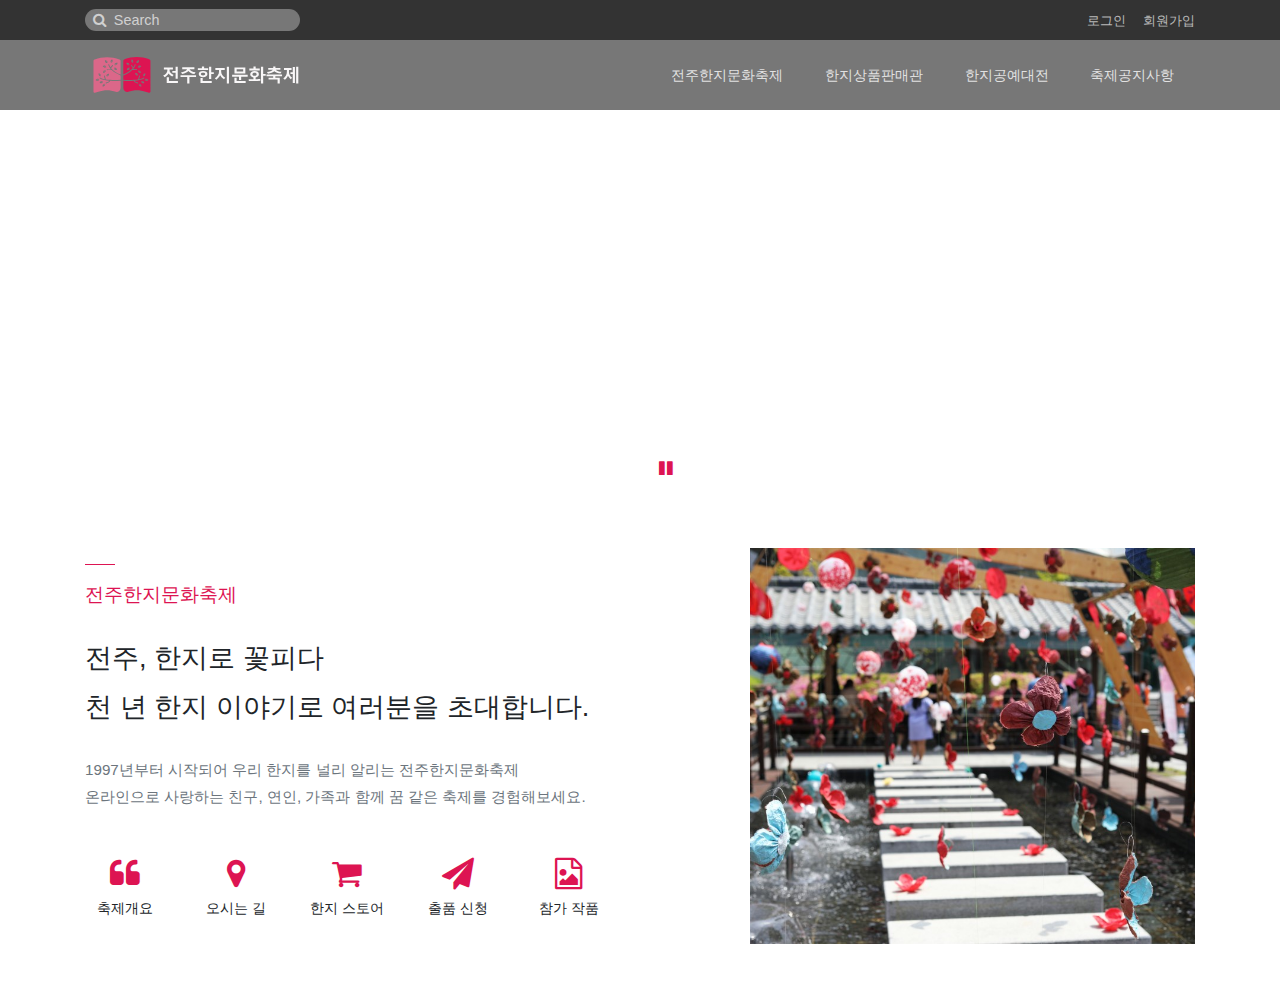
==== index.html @ c8891916 "initial commit" ====
<!DOCTYPE html>
<html lang="en">
<head>
    <meta charset="UTF-8">
    <meta name="viewport" content="width=device-width, initial-scale=1.0">
    <title>전주한지문화축제</title>
    <script src="./js/jquery-3.4.1.min.js"></script>
    <link rel="stylesheet" href="./css/bootstrap.min.css">
    <script src="./js/bootstrap.min.js"></script>
    <link rel="stylesheet" href="./css/font-awesome.min.css">
    <link rel="stylesheet" href="./css/style.css">
</head>
<body>
    <!-- 헤더 영역 -->
    <header>
        <div class="header__top d-none d-lg-block">
            <div class="container d-between h-100">
                <div class="search">
                    <span class="icon"><i class="fa fa-search mt-1"></i></span>
                    <input type="text" placeholder="Search">
                </div>
                <div class="auth">
                    <a href="#">로그인</a>
                    <a href="#">회원가입</a>
                </div>
            </div>
        </div>
        <div class="header__bottom">
            <div class="container d-between h-100">
                <a href="#">
                    <img src="./images/logo.svg" alt="전주한지문화축제" title="전주한지문화축제" height="45">
                </a>
                <div class="nav d-none d-lg-flex">
                    <div class="nav__item">
                        <a href="#">전주한지문화축제</a>
                        <div class="nav__list">
                            <a href="#">개요/연혁</a>
                            <a href="#">찾아오시는길</a>
                        </div>
                    </div>
                    <div class="nav__item">
                        <a href="#">한지상품판매관</a>
                        <div class="nav__list">
                            <a href="#">한지업체</a>
                            <a href="#">온라인스토어</a>
                        </div>
                    </div>
                    <div class="nav__item">
                        <a href="#">한지공예대전</a>
                        <div class="nav__list">
                            <a href="#">출품신청</a>
                            <a href="#">참가작품</a>
                        </div>
                    </div>
                    <div class="nav__item">
                        <a href="#">축제공지사항</a>
                        <div class="nav__list">
                            <a href="#">알려드립니다</a>
                            <a href="#">1:1문의</a>
                        </div>
                    </div>
                    <div class="nav__background"></div>
                </div>
                <label for="open-aside" class="icon-bars d-lg-none">
                    <span></span>
                    <span></span>
                    <span></span>
                </label>
            </div>
        </div>
    </header>
    <!-- /헤더 영역 -->

    <!-- 비주얼 영역 -->
    <input type="checkbox" id="s-paused" hidden>
    <input type="radio" id="move-1-2" name="move" hidden>
    <input type="radio" id="move-1-3" name="move" hidden>
    <input type="radio" id="move-2-1" name="move" hidden>
    <input type="radio" id="move-2-3" name="move" hidden>
    <input type="radio" id="move-3-1" name="move" hidden checked>
    <input type="radio" id="move-3-2" name="move" hidden>
    <input type="radio" id="move-1-2-copy" name="move" hidden>
    <input type="radio" id="move-1-3-copy" name="move" hidden>
    <input type="radio" id="move-2-1-copy" name="move" hidden>
    <input type="radio" id="move-2-3-copy" name="move" hidden>
    <input type="radio" id="move-3-1-copy" name="move" hidden>
    <input type="radio" id="move-3-2-copy" name="move" hidden>
    <div class="visual">
        <div class="visual__images">
            <img src="./images/visual/1.jpg" alt="슬라이드" title="슬라이드">
            <img src="./images/visual/2.jpg" alt="슬라이드" title="슬라이드">
            <img src="./images/visual/3.jpg" alt="슬라이드" title="슬라이드">
        </div>
        <div class="container position-relative h-100">
            <div class="visual__texts mt-4">
                <div class="text">
                    <p>전주한지문화축제</p>
                </div>
                <div class="text">
                    <p>한지공예대전</p>
                </div>
                <div class="text">
                    <p>한지상품판매관</p>
                </div>
            </div>
            <div class="visual__controls mt-5">
                <div class="control">
                    <label for="move-1-1" class="label-1"></label>
                    <label for="move-2-1" class="label-2"></label>
                    <label for="move-3-1" class="label-3"></label>
                    <label for="move-1-1-copy" class="label-1-copy"></label>
                    <label for="move-2-1-copy" class="label-2-copy"></label>
                    <label for="move-3-1-copy" class="label-3-copy"></label>
                </div>
                <div class="control">
                    <label for="move-1-2" class="label-1"></label>
                    <label for="move-2-2" class="label-2"></label>
                    <label for="move-3-2" class="label-3"></label>
                    <label for="move-1-2-copy" class="label-1-copy"></label>
                    <label for="move-2-2-copy" class="label-2-copy"></label>
                    <label for="move-3-2-copy" class="label-3-copy"></label>
                </div>
                <div class="control">
                    <label for="move-1-3" class="label-1"></label>
                    <label for="move-2-3" class="label-2"></label>
                    <label for="move-3-3" class="label-3"></label>
                    <label for="move-1-3-copy" class="label-1-copy"></label>
                    <label for="move-2-3-copy" class="label-2-copy"></label>
                    <label for="move-3-3-copy" class="label-3-copy"></label>
                </div>
                <label for="s-paused" class="icon text-red">
                    <i class="fa fa-play"></i>
                    <i class="fa fa-pause"></i>
                </label>
            </div>
        </div>
    </div>
    <!-- /비주얼 영역 -->
    <!-- 행사 소개 -->
    <div class="container py-5">
        <div class="row">
            <div class="col-lg-7">
                <hr class="bg-red">
                <div class="title text-red">전주한지문화축제</div>
                <div class="mt-4">
                    <p class="text-title">전주, 한지로 꽃피다
                        천 년 한지 이야기로 여러분을 초대합니다.</p>
                    <p class="mt-4 text-muted fx-n1 auto-line">1997년부터 시작되어 우리 한지를 널리 알리는 전주한지문화축제
                        온라인으로 사랑하는 친구, 연인, 가족과 함께 꿈 같은 축제를 경험해보세요.</p>
                </div>
                <div class="row mt-5">
                    <div class="col-lg-2 col-sm-4 col-6 mb-4">
                        <div class="align-center flex-column">
                            <i class="fa fa-quote-left fa-2x text-red"></i>
                            <span class="fx-n2 mt-2">축제개요</span>
                        </div>
                    </div>
                    <div class="col-lg-2 col-sm-4 col-6 mb-4">
                        <div class="align-center flex-column">
                            <i class="fa fa-map-marker fa-2x text-red"></i>
                            <span class="fx-n2 mt-2">오시는 길</span>
                        </div>
                    </div>
                    <div class="col-lg-2 col-sm-4 col-6 mb-4">
                        <div class="align-center flex-column">
                            <i class="fa fa-shopping-cart fa-2x text-red"></i>
                            <span class="fx-n2 mt-2">한지 스토어</span>
                        </div>
                    </div>
                    <div class="col-lg-2 col-sm-4 col-6 mb-4">
                        <div class="align-center flex-column">
                            <i class="fa fa-send fa-2x text-red"></i>
                            <span class="fx-n2 mt-2">출품 신청</span>
                        </div>
                    </div>
                    <div class="col-lg-2 col-sm-4 col-6 mb-4">
                        <div class="align-center flex-column">
                            <i class="fa fa-file-image-o fa-2x text-red"></i>
                            <span class="fx-n2 mt-2">참가 작품</span>
                        </div>
                    </div>
                </div>
            </div>
            <div class="col-lg-5">
                <img src="./images/img.jpg" alt="이미지" title="이미지" class="fit-cover">
            </div>
        </div>
    </div>
    <!-- /행사 소개 -->

</body>
</html>
---- css/style.css ----
@charset "UTF-8";

* {
    margin: 0;
    padding: 0;
    box-sizing: border-box;
}
*, *:focus { outline: none!important; }
a, a:hover { text-decoration: none; }
a, label, button { cursor: pointer; user-select: none; }
p { margin-bottom: 0; line-height: 1.8em; }
label { margin-bottom: 0; }
.form-group > label { margin-bottom: 0.5em; }
hr { width: 30px; height:1px; background-color: #333; border: none; }

.fit-cover { width: 100%; height: 100%; object-fit: cover; }
.fit-contain { width: 100%; height: 100%; object-fit: contain; }
.align-center { display: flex; align-items: center; }
.d-between { display: flex; justify-content: space-between; align-items: center; }
.d-center { display: flex; justify-content: center; align-items: center; }
.position-center { position: absolute; left: 50%; top: 50%; transform: translate(-50%, -50%); }
.text-ellipsis { overflow: hidden; text-overflow: ellipsis; white-space: nowrap; }
.pre-line, .auto-line { white-space: pre-line; }
@media(max-width: 512px) { .auto-line { white-space: normal; } }


.text-red { color: #DD1452!important; }
.text-blue { color: #679b9b!important; }
.text-gray { color: #fffc!important; }

.bg-red { background-color: #DD1452!important; }
.bg-blue { background-color: #679b9b!important; }
.bg-gray { background-color: #f7f7f7!important; }



.fx-n3 { font-size: 0.85em; }
.fx-n2 { font-size: 0.9em; }
.fx-n1 { font-size: 0.95em; }

.fx-1 { font-size: 1em; }
.fx-2 { font-size: 1.1em; }
.fx-3 { font-size: 1.2em; }
.fx-4 { font-size: 1.4em; }
.fx-5 { font-size: 1.6em; }
.fx-6 { font-size: 1.8em; }
.fx-7 { font-size: 2em; }
.fx-8 { font-size: 2.4em; }



button { background-color: transparent; border: none; }
[class^="btn"] { padding: 0.5em 1em; font-size: 0.9em; transition: 0.35s; }

.btn-filled {
    background-color: #679b9b;
    color: #fff;
}
.btn-filled:hover { 
    background-color: #DD1452;
    color: #fff;
}

.btn-bordered {
    border: 1px solid #679b9b;
    color: #679b9b;
}
.btn-bordered:hover {
     border-color: #DD1452;
     color: #DD1452;
}



.t-head, .t-row { display: flex; align-items: center; text-align: center; }
.t-head { border-top: 1px solid #ddd; border-bottom: 3px double #ddd; font-size: 0.9em; color: #888; height: 50px; line-height: 50px; }
.t-row { min-height: 50px; padding: 0.5em 0; border-bottom: 1px solid #ddd; }

.cell-10 { max-width: 10%; flex: 0 0 10%; }
.cell-20 { max-width: 20%; flex: 0 0 20%; }
.cell-30 { max-width: 30%; flex: 0 0 30%; }
.cell-40 { max-width: 40%; flex: 0 0 40%; }
.cell-50 { max-width: 50%; flex: 0 0 50%; }
.cell-60 { max-width: 60%; flex: 0 0 60%; }
.cell-70 { max-width: 70%; flex: 0 0 70%; }
.cell-80 { max-width: 80%; flex: 0 0 80%; }


.icon { width: 2em; height: 2em; display: inline-flex; justify-content: center; align-items: center; }
.title { font-size: 1.2em; font-weight: 100; }
.text-title { font-size: 1.7em; line-height: 1.8em; font-weight: 100; white-space: pre-line; word-break: keep-all; }



header {
    position: absolute;
    top: 0; left: 0;
    width: 100%;
    z-index: 1030;
}

.header__top {
    height: 40px;
    line-height: 40px;
    background-color: #000c;
}
.header__bottom {
    height: 70px;
    background-color: #0008;
}


.search {
    height: 1.5em;
    background-color: #fff5;
    border-radius: 1.5em;
    font-size: 0.9em;
    display: flex;
    align-items: center;
}
.search .icon { width: 2em; height: 1.5em; margin-bottom: 0.25em; color: #fffa; }
.search input { background-color: transparent; border: none; }
.search input::placeholder { color: #fffa; }

.nav {
    display: flex;
    height: 100%;
}

.nav__item {
    position: relative;
    height: 70px;
    line-height: 70px;
    padding: 0 1em;
    margin: 0 0.3em;
}
.nav__item > a {
    font-size: 0.9em;
    color: #fffc;
}

.nav__list {
    position: absolute;
    left: 50%; top: 100%;
    transform: translateX(-50%);
    width: 100%;
    margin-top: -1em;
    opacity: 0;
    transition: 0.25s;
    pointer-events: none;
}
.nav:hover .nav__list { opacity: 1; margin-top: 0; pointer-events: all; }

.nav__list > a {
    display: block;
    width: 100%;
    height: 50px;
    line-height: 50px;
    font-size: 0.85em;
    color: #fffa;
    text-align: center;
}

.nav__background {
    position: absolute;
    left: 0; top: 100%;
    width: 100%; height: 0;
    background-color: #0008;
    transition: 0.35s;
    z-index: -1;
}
.nav:hover .nav__background { height: 100px; }

.auth > a {
    margin-left: 1em;
    font-size: 0.8em;
    color: #fffa;
}

.icon-bars {
    display: block;
    width: 1.8em;
    height: 1.8em;
}

.icon-bars > span {
    display: block;
    width: 100%;
    height: 0;
    border-top: 1px solid #fff;
    margin-top: 0.6em;
    margin-left: auto;
}
.icon-bars > span:nth-child(1) { width: 100%; }
.icon-bars > span:nth-child(2) { width: 70%; }
.icon-bars > span:nth-child(3) { width: 60%; }



.visual {
    height: 500px;
    position: relative;
    overflow: hidden;
}
.visual__images img {
    position: absolute;
    left: 0; top: 0;
    width: 100%; height: 100%;
    object-fit: cover;
    filter: brightness(60%);
}
.visual__texts {
    position: absolute;
    left: 50%; top: 50%;
    transform: translate(-50%, -50%);
    width: 100%;
    height: 50px;
    overflow: hidden;
}
.visual__texts .text { 
    position: absolute;
    width: 100%;
    font-weight: 100;
    text-align: center;
}
.visual__texts strong {
    display: inline-block;
    background-color: #DD1452;
    color: #fff;
    padding: 0.25em 0.5em;
    font-size: 0.9em;
    border-radius: 2em;
    margin-bottom: 0.5em;
}
.visual__texts p {
    font-size: 1.8em;
    text-shadow: 0 3px 5px #0005;
    color: #fff;
    white-space: pre-line;
    word-break: keep-all;
}


.visual__controls {
    position: absolute;
    left: 50%; bottom: 1em;
    transform: translateX(-50%);
    display: flex;
    align-items: center;
    height: 2em;
}

.visual__controls .control {
    position: relative;
    display: inline-block;
    width: 0.7em; height: 0.7em;
    border: 4px double #fffa;
    background-clip: content-box;
    background-color: #fff;
    border-radius: 50%;
    margin: 0 0.2em;
}
.visual__controls .control:hover { border-color: #DD1452; background-color: #DD1452; }
.visual__controls .control > label {
    position: absolute; width: 100%; height: 100%;
    left: 0; top: 0;
}


@keyframes img-1 {
    0%      { opacity: 1; }
    25%     { opacity: 1; }

    33.33%  { opacity: 0; }
    58.33%  { opacity: 0; }

    66.66%  { opacity: 0; }
    91.66%  { opacity: 0; }

    100%    { opacity: 1; }
}
@keyframes img-2 {
    0%      { opacity: 0; }
    25%     { opacity: 0; }

    33.33%  { opacity: 1; }
    58.33%  { opacity: 1; }

    66.66%  { opacity: 0; }
    91.66%  { opacity: 0; }

    100%    { opacity: 0; }
}
@keyframes img-3 {
    0%      { opacity: 0; }
    25%     { opacity: 0; }

    33.33%  { opacity: 0; }
    58.33%  { opacity: 0; }

    66.66%  { opacity: 1; }
    91.66%  { opacity: 1; }

    100%    { opacity: 0; }
}


@keyframes img-1-copy {
    0%      { opacity: 1; }
    25%     { opacity: 1; }

    33.33%  { opacity: 0; }
    58.33%  { opacity: 0; }

    66.66%  { opacity: 0; }
    91.66%  { opacity: 0; }

    100%    { opacity: 1; }
}
@keyframes img-2-copy {
    0%      { opacity: 0; }
    25%     { opacity: 0; }

    33.33%  { opacity: 1; }
    58.33%  { opacity: 1; }

    66.66%  { opacity: 0; }
    91.66%  { opacity: 0; }

    100%    { opacity: 0; }
}
@keyframes img-3-copy {
    0%      { opacity: 0; }
    25%     { opacity: 0; }

    33.33%  { opacity: 0; }
    58.33%  { opacity: 0; }

    66.66%  { opacity: 1; }
    91.66%  { opacity: 1; }

    100%    { opacity: 0; }
}


@keyframes show-hide {
    0%      { opacity: 0; }
    20%     { opacity: 1; }
    80%     { opacity: 1; }
    100%    { opacity: 0; }
}
@keyframes hide-show {
    0%      { opacity: 1; }
    20%     { opacity: 0; }
    80%     { opacity: 0; }
    100%    { opacity: 1; }
}

@keyframes show-hide-copy {
    0%      { opacity: 0; }
    20%     { opacity: 1; }
    80%     { opacity: 1; }
    100%    { opacity: 0; }
}
@keyframes hide-show-copy {
    0%      { opacity: 1; }
    20%     { opacity: 0; }
    80%     { opacity: 0; }
    100%    { opacity: 1; }
}

.visual__images > img {
    animation-duration: 12s;
    animation-delay: calc(-12s + 1s);
    animation-iteration-count: infinite;
    opacity: 0;
}

#move-3-1:checked ~ .visual img:nth-child(1) { animation-name: img-1; }
#move-3-1:checked ~ .visual img:nth-child(2) { animation-name: img-2; }
#move-3-1:checked ~ .visual img:nth-child(3) { animation-name: img-3; }

#move-1-2:checked ~ .visual img:nth-child(1) { animation-name: img-3; }
#move-1-2:checked ~ .visual img:nth-child(2) { animation-name: img-1; }
#move-1-2:checked ~ .visual img:nth-child(3) { animation-name: img-2; }

#move-2-3:checked ~ .visual img:nth-child(1) { animation-name: img-2; }
#move-2-3:checked ~ .visual img:nth-child(2) { animation-name: img-3; }
#move-2-3:checked ~ .visual img:nth-child(3) { animation-name: img-1; }

#move-1-3:checked ~ .visual img:nth-child(1) { animation-name: hide-show, img-1; }
#move-1-3:checked ~ .visual img:nth-child(2) { animation-name: img-2; }
#move-1-3:checked ~ .visual img:nth-child(3) { animation-name: show-hide, img-3; }

#move-2-1:checked ~ .visual img:nth-child(1) { animation-name: show-hide, img-3; }
#move-2-1:checked ~ .visual img:nth-child(2) { animation-name: hide-show, img-1; }
#move-2-1:checked ~ .visual img:nth-child(3) { animation-name: img-2; }

#move-3-2:checked ~ .visual img:nth-child(1) { animation-name: img-2; }
#move-3-2:checked ~ .visual img:nth-child(2) { animation-name: show-hide, img-3; }
#move-3-2:checked ~ .visual img:nth-child(3) { animation-name: hide-show, img-1; }

#move-1-3:checked ~ .visual img:nth-child(1),
#move-1-3:checked ~ .visual img:nth-child(3),
#move-2-1:checked ~ .visual img:nth-child(1),
#move-2-1:checked ~ .visual img:nth-child(2),
#move-3-2:checked ~ .visual img:nth-child(2),
#move-3-2:checked ~ .visual img:nth-child(3) {
    animation-duration: 5s, 12s;
    animation-delay: 0s, 5s;
    animation-iteration-count: 1, infinite;
}

#move-1-3:checked ~ .visual img:nth-child(2),
#move-2-1:checked ~ .visual img:nth-child(3),
#move-3-2:checked ~ .visual img:nth-child(1) {
    animation-delay: 5s;
}

#move-3-1-copy:checked ~ .visual img:nth-child(1) { animation-name: img-1-copy; }
#move-3-1-copy:checked ~ .visual img:nth-child(2) { animation-name: img-2-copy; }
#move-3-1-copy:checked ~ .visual img:nth-child(3) { animation-name: img-3-copy; }

#move-1-2-copy:checked ~ .visual img:nth-child(1) { animation-name: img-3-copy; }
#move-1-2-copy:checked ~ .visual img:nth-child(2) { animation-name: img-1-copy; }
#move-1-2-copy:checked ~ .visual img:nth-child(3) { animation-name: img-2-copy; }

#move-2-3-copy:checked ~ .visual img:nth-child(1) { animation-name: img-2-copy; }
#move-2-3-copy:checked ~ .visual img:nth-child(2) { animation-name: img-3-copy; }
#move-2-3-copy:checked ~ .visual img:nth-child(3) { animation-name: img-1-copy; }

#move-1-3-copy:checked ~ .visual img:nth-child(1) { animation-name: hide-show-copy, img-1-copy; }
#move-1-3-copy:checked ~ .visual img:nth-child(2) { animation-name: img-2-copy; }
#move-1-3-copy:checked ~ .visual img:nth-child(3) { animation-name: show-hide-copy, img-3-copy; }

#move-2-1-copy:checked ~ .visual img:nth-child(1) { animation-name: show-hide-copy, img-3-copy; }
#move-2-1-copy:checked ~ .visual img:nth-child(2) { animation-name: hide-show-copy, img-1-copy; }
#move-2-1-copy:checked ~ .visual img:nth-child(3) { animation-name: img-2-copy; }

#move-3-2-copy:checked ~ .visual img:nth-child(1) { animation-name: img-2-copy; }
#move-3-2-copy:checked ~ .visual img:nth-child(2) { animation-name: show-hide-copy, img-3-copy; }
#move-3-2-copy:checked ~ .visual img:nth-child(3) { animation-name: hide-show-copy, img-1-copy; }

#move-1-3-copy:checked ~ .visual img:nth-child(1),
#move-1-3-copy:checked ~ .visual img:nth-child(3),
#move-2-1-copy:checked ~ .visual img:nth-child(1),
#move-2-1-copy:checked ~ .visual img:nth-child(2),
#move-3-2-copy:checked ~ .visual img:nth-child(2),
#move-3-2-copy:checked ~ .visual img:nth-child(3) {
    animation-duration: 5s, 12s;
    animation-delay: 0s, 5s;
    animation-iteration-count: 1, infinite;
}

#move-1-3-copy:checked ~ .visual img:nth-child(2),
#move-2-1-copy:checked ~ .visual img:nth-child(3),
#move-3-2-copy:checked ~ .visual img:nth-child(1) {
    animation-delay: 5s;
}



@keyframes text-1 {
    0%      { transform: translateY(0); opacity: 1; }
    25%     { transform: translateY(0); opacity: 1; }

    33.33%  { transform: translateY(100%); opacity: 0; }
    58.33%  { transform: translateY(100%); opacity: 0; }

    66.66%  { transform: translateY(-100%); opacity: 0; }
    91.66%  { transform: translateY(-100%); opacity: 0; }

    100%    { transform: translateY(0); opacity: 1; }
}
@keyframes text-2 {
    0%      { transform: translateY(-100%); opacity: 0; }
    25%     { transform: translateY(-100%); opacity: 0; }

    33.33%  { transform: translateY(0); opacity: 1; }
    58.33%  { transform: translateY(0); opacity: 1; }

    66.66%  { transform: translateY(100%); opacity: 0; }
    91.66%  { transform: translateY(100%); opacity: 0; }

    100%    { transform: translateY(-100%); opacity: 0; }
}
@keyframes text-3 {
    0%      { transform: translateY(-100%); opacity: 0; }
    25%     { transform: translateY(-100%); opacity: 0; }

    33.33%  { transform: translateY(-100%); opacity: 0; }
    58.33%  { transform: translateY(-100%); opacity: 0; }

    66.66%  { transform: translateY(0); opacity: 1; }
    91.66%  { transform: translateY(0); opacity: 1; }

    100%    { transform: translateY(100%); opacity: 0; }
}

@keyframes text-1-copy {
    0%      { transform: translateY(0); opacity: 1; }
    25%     { transform: translateY(0); opacity: 1; }

    33.33%  { transform: translateY(100%); opacity: 0; }
    58.33%  { transform: translateY(100%); opacity: 0; }

    66.66%  { transform: translateY(-100%); opacity: 0; }
    91.66%  { transform: translateY(-100%); opacity: 0; }

    100%    { transform: translateY(0); opacity: 1; }
}
@keyframes text-2-copy {
    0%      { transform: translateY(-100%); opacity: 0; }
    25%     { transform: translateY(-100%); opacity: 0; }

    33.33%  { transform: translateY(0); opacity: 1; }
    58.33%  { transform: translateY(0); opacity: 1; }

    66.66%  { transform: translateY(100%); opacity: 0; }
    91.66%  { transform: translateY(100%); opacity: 0; }

    100%    { transform: translateY(-100%); opacity: 0; }
}
@keyframes text-3-copy {
    0%      { transform: translateY(-100%); opacity: 0; }
    25%     { transform: translateY(-100%); opacity: 0; }

    33.33%  { transform: translateY(-100%); opacity: 0; }
    58.33%  { transform: translateY(-100%); opacity: 0; }

    66.66%  { transform: translateY(0); opacity: 1; }
    91.66%  { transform: translateY(0); opacity: 1; }

    100%    { transform: translateY(100%); opacity: 0; }
}

@keyframes t-show-hide {
    0%          { transform: translateY(-100%); opacity: 0; }
    20%         { transform: translateY(0%); opacity: 1; }
    80%         { transform: translateY(0%); opacity: 1; }
    100%        { transform: translateY(100%); opacity: 0; }
}
@keyframes t-hide-show {
    0%          { transform: translateY(0%); opacity: 1; }
    20%         { transform: translateY(100%); opacity: 0; }
    80%         { transform: translateY(-100%); opacity: 0; }
    100%        { transform: translateY(0%); opacity: 1; }
}
@keyframes t-show-hide-copy {
    0%          { transform: translateY(-100%); opacity: 0; }
    20%         { transform: translateY(0%); opacity: 1; }
    80%         { transform: translateY(0%); opacity: 1; }
    100%        { transform: translateY(100%); opacity: 0; }
}
@keyframes t-hide-show-copy {
    0%          { transform: translateY(0%); opacity: 1; }
    20%         { transform: translateY(100%); opacity: 0; }
    80%         { transform: translateY(-100%); opacity: 0; }
    100%        { transform: translateY(0%); opacity: 1; }
}


.visual__texts .text {
    animation-duration: 12s;
    animation-delay: calc(-12s + 1s);
    animation-iteration-count: infinite;
    opacity: 0;
}


#move-3-1:checked ~ .visual .text:nth-child(1) { animation-name: text-1; }
#move-3-1:checked ~ .visual .text:nth-child(2) { animation-name: text-2; }
#move-3-1:checked ~ .visual .text:nth-child(3) { animation-name: text-3; }

#move-1-2:checked ~ .visual .text:nth-child(1) { animation-name: text-3; }
#move-1-2:checked ~ .visual .text:nth-child(2) { animation-name: text-1; }
#move-1-2:checked ~ .visual .text:nth-child(3) { animation-name: text-2; }

#move-2-3:checked ~ .visual .text:nth-child(1) { animation-name: text-2; }
#move-2-3:checked ~ .visual .text:nth-child(2) { animation-name: text-3; }
#move-2-3:checked ~ .visual .text:nth-child(3) { animation-name: text-1; }

#move-1-3:checked ~ .visual .text:nth-child(1) { animation-name: t-hide-show, text-1; }
#move-1-3:checked ~ .visual .text:nth-child(2) { animation-name: text-2; }
#move-1-3:checked ~ .visual .text:nth-child(3) { animation-name: t-show-hide, text-3; }

#move-2-1:checked ~ .visual .text:nth-child(1) { animation-name: t-show-hide, text-3; }
#move-2-1:checked ~ .visual .text:nth-child(2) { animation-name: t-hide-show, text-1; }
#move-2-1:checked ~ .visual .text:nth-child(3) { animation-name: text-2; }

#move-3-2:checked ~ .visual .text:nth-child(1) { animation-name: text-2; }
#move-3-2:checked ~ .visual .text:nth-child(2) { animation-name: t-show-hide, text-3; }
#move-3-2:checked ~ .visual .text:nth-child(3) { animation-name: t-hide-show, text-1; }

#move-1-3:checked ~ .visual .text:nth-child(1),
#move-1-3:checked ~ .visual .text:nth-child(3),
#move-2-1:checked ~ .visual .text:nth-child(1),
#move-2-1:checked ~ .visual .text:nth-child(2),
#move-3-2:checked ~ .visual .text:nth-child(2),
#move-3-2:checked ~ .visual .text:nth-child(3) {
    animation-duration: 5s, 12s;
    animation-delay: 0s, 5s;
    animation-iteration-count: 1, infinite;
}

#move-1-3:checked ~ .visual .text:nth-child(2),
#move-2-1:checked ~ .visual .text:nth-child(3),
#move-3-2:checked ~ .visual .text:nth-child(1) {
    animation-delay: 5s;
}

#move-3-1-copy:checked ~ .visual .text:nth-child(1) { animation-name: text-1-copy; }
#move-3-1-copy:checked ~ .visual .text:nth-child(2) { animation-name: text-2-copy; }
#move-3-1-copy:checked ~ .visual .text:nth-child(3) { animation-name: text-3-copy; }

#move-1-2-copy:checked ~ .visual .text:nth-child(1) { animation-name: text-3-copy; }
#move-1-2-copy:checked ~ .visual .text:nth-child(2) { animation-name: text-1-copy; }
#move-1-2-copy:checked ~ .visual .text:nth-child(3) { animation-name: text-2-copy; }

#move-2-3-copy:checked ~ .visual .text:nth-child(1) { animation-name: text-2-copy; }
#move-2-3-copy:checked ~ .visual .text:nth-child(2) { animation-name: text-3-copy; }
#move-2-3-copy:checked ~ .visual .text:nth-child(3) { animation-name: text-1-copy; }

#move-1-3-copy:checked ~ .visual .text:nth-child(1) { animation-name: t-hide-show-copy, text-1-copy; }
#move-1-3-copy:checked ~ .visual .text:nth-child(2) { animation-name: text-2-copy; }
#move-1-3-copy:checked ~ .visual .text:nth-child(3) { animation-name: t-show-hide-copy, text-3-copy; }

#move-2-1-copy:checked ~ .visual .text:nth-child(1) { animation-name: t-show-hide-copy, text-3-copy; }
#move-2-1-copy:checked ~ .visual .text:nth-child(2) { animation-name: t-hide-show-copy, text-1-copy; }
#move-2-1-copy:checked ~ .visual .text:nth-child(3) { animation-name: text-2-copy1; }

#move-3-2-copy:checked ~ .visual .text:nth-child(1) { animation-name: text-2-copy1; }
#move-3-2-copy:checked ~ .visual .text:nth-child(2) { animation-name: t-show-hide-copy, text-3-copy; }
#move-3-2-copy:checked ~ .visual .text:nth-child(3) { animation-name: t-hide-show-copy, text-1-copy; }

#move-1-3-copy:checked ~ .visual .text:nth-child(1),
#move-1-3-copy:checked ~ .visual .text:nth-child(3),
#move-2-1-copy:checked ~ .visual .text:nth-child(1),
#move-2-1-copy:checked ~ .visual .text:nth-child(2),
#move-3-2-copy:checked ~ .visual .text:nth-child(2),
#move-3-2-copy:checked ~ .visual .text:nth-child(3) {
    animation-duration: 5s, 12s;
    animation-delay: 0s, 5s;
    animation-iteration-count: 1, infinite;
}

#move-1-3-copy:checked ~ .visual .text:nth-child(2),
#move-2-1-copy:checked ~ .visual .text:nth-child(3),
#move-3-2-copy:checked ~ .visual .text:nth-child(1) {
    animation-delay: 5s;
}



@keyframes label-1 {
    0%      { z-index: 1; }
    25%     { z-index: 1; }

    33.33%  { z-index: -1; }
    58.33%  { z-index: -1; }

    66.66%  { z-index: -1; }
    91.66%  { z-index: -1; }

    100%    { z-index: 1; }
}
@keyframes label-2 {
    0%      { z-index: -1; }
    25%     { z-index: -1; }

    33.33%  { z-index: 1; }
    58.33%  { z-index: 1; }

    66.66%  { z-index: -1; }
    91.66%  { z-index: -1; }

    100%    { z-index: -1; }
}
@keyframes label-3 {
    0%      { z-index: -1; }
    25%     { z-index: -1; }

    33.33%  { z-index: -1; }
    58.33%  { z-index: -1; }

    66.66%  { z-index: 1; }
    91.66%  { z-index: 1; }

    100%    { z-index: -1; }
}

.visual__controls > .control > label {
    animation-duration: 12s;
    animation-iteration-count: infinite;
}

#move-2-1:checked ~ .visual .label-1-copy { animation-name: label-1; }
#move-2-1:checked ~ .visual .label-2-copy { animation-name: label-2; }
#move-2-1:checked ~ .visual .label-3-copy { animation-name: label-3; }
#move-3-1:checked ~ .visual .label-1-copy { animation-name: label-1; }
#move-3-1:checked ~ .visual .label-2-copy { animation-name: label-2; }
#move-3-1:checked ~ .visual .label-3-copy { animation-name: label-3; }

#move-1-2:checked ~ .visual .label-1-copy { animation-name: label-3; }
#move-1-2:checked ~ .visual .label-2-copy { animation-name: label-1; }
#move-1-2:checked ~ .visual .label-3-copy { animation-name: label-2; }
#move-3-2:checked ~ .visual .label-1-copy { animation-name: label-3; }
#move-3-2:checked ~ .visual .label-2-copy { animation-name: label-1; }
#move-3-2:checked ~ .visual .label-3-copy { animation-name: label-2; }

#move-2-3:checked ~ .visual .label-1-copy { animation-name: label-2; }
#move-2-3:checked ~ .visual .label-2-copy { animation-name: label-3; }
#move-2-3:checked ~ .visual .label-3-copy { animation-name: label-1; }
#move-1-3:checked ~ .visual .label-1-copy { animation-name: label-2; }
#move-1-3:checked ~ .visual .label-2-copy { animation-name: label-3; }
#move-1-3:checked ~ .visual .label-3-copy { animation-name: label-1; }


#move-2-1-copy:checked ~ .visual .label-1 { animation-name: label-1; }
#move-2-1-copy:checked ~ .visual .label-2 { animation-name: label-2; }
#move-2-1-copy:checked ~ .visual .label-3 { animation-name: label-3; }
#move-3-1-copy:checked ~ .visual .label-1 { animation-name: label-1; }
#move-3-1-copy:checked ~ .visual .label-2 { animation-name: label-2; }
#move-3-1-copy:checked ~ .visual .label-3 { animation-name: label-3; }

#move-1-2-copy:checked ~ .visual .label-1 { animation-name: label-3; }
#move-1-2-copy:checked ~ .visual .label-2 { animation-name: label-1; }
#move-1-2-copy:checked ~ .visual .label-3 { animation-name: label-2; }
#move-3-2-copy:checked ~ .visual .label-1 { animation-name: label-3; }
#move-3-2-copy:checked ~ .visual .label-2 { animation-name: label-1; }
#move-3-2-copy:checked ~ .visual .label-3 { animation-name: label-2; }

#move-2-3-copy:checked ~ .visual .label-1 { animation-name: label-2; }
#move-2-3-copy:checked ~ .visual .label-2 { animation-name: label-3; }
#move-2-3-copy:checked ~ .visual .label-3 { animation-name: label-1; }
#move-1-3-copy:checked ~ .visual .label-1 { animation-name: label-2; }
#move-1-3-copy:checked ~ .visual .label-2 { animation-name: label-3; }
#move-1-3-copy:checked ~ .visual .label-3 { animation-name: label-1; }



#s-paused:checked ~ .visual .fa-pause { display: none; }
#s-paused:not(:checked) ~ .visual .fa-play { display: none; }
#s-paused:checked ~ .visual img,
#s-paused:checked ~ .visual label,
#s-paused:checked ~ .visual .text {
    animation-play-state: paused;
}
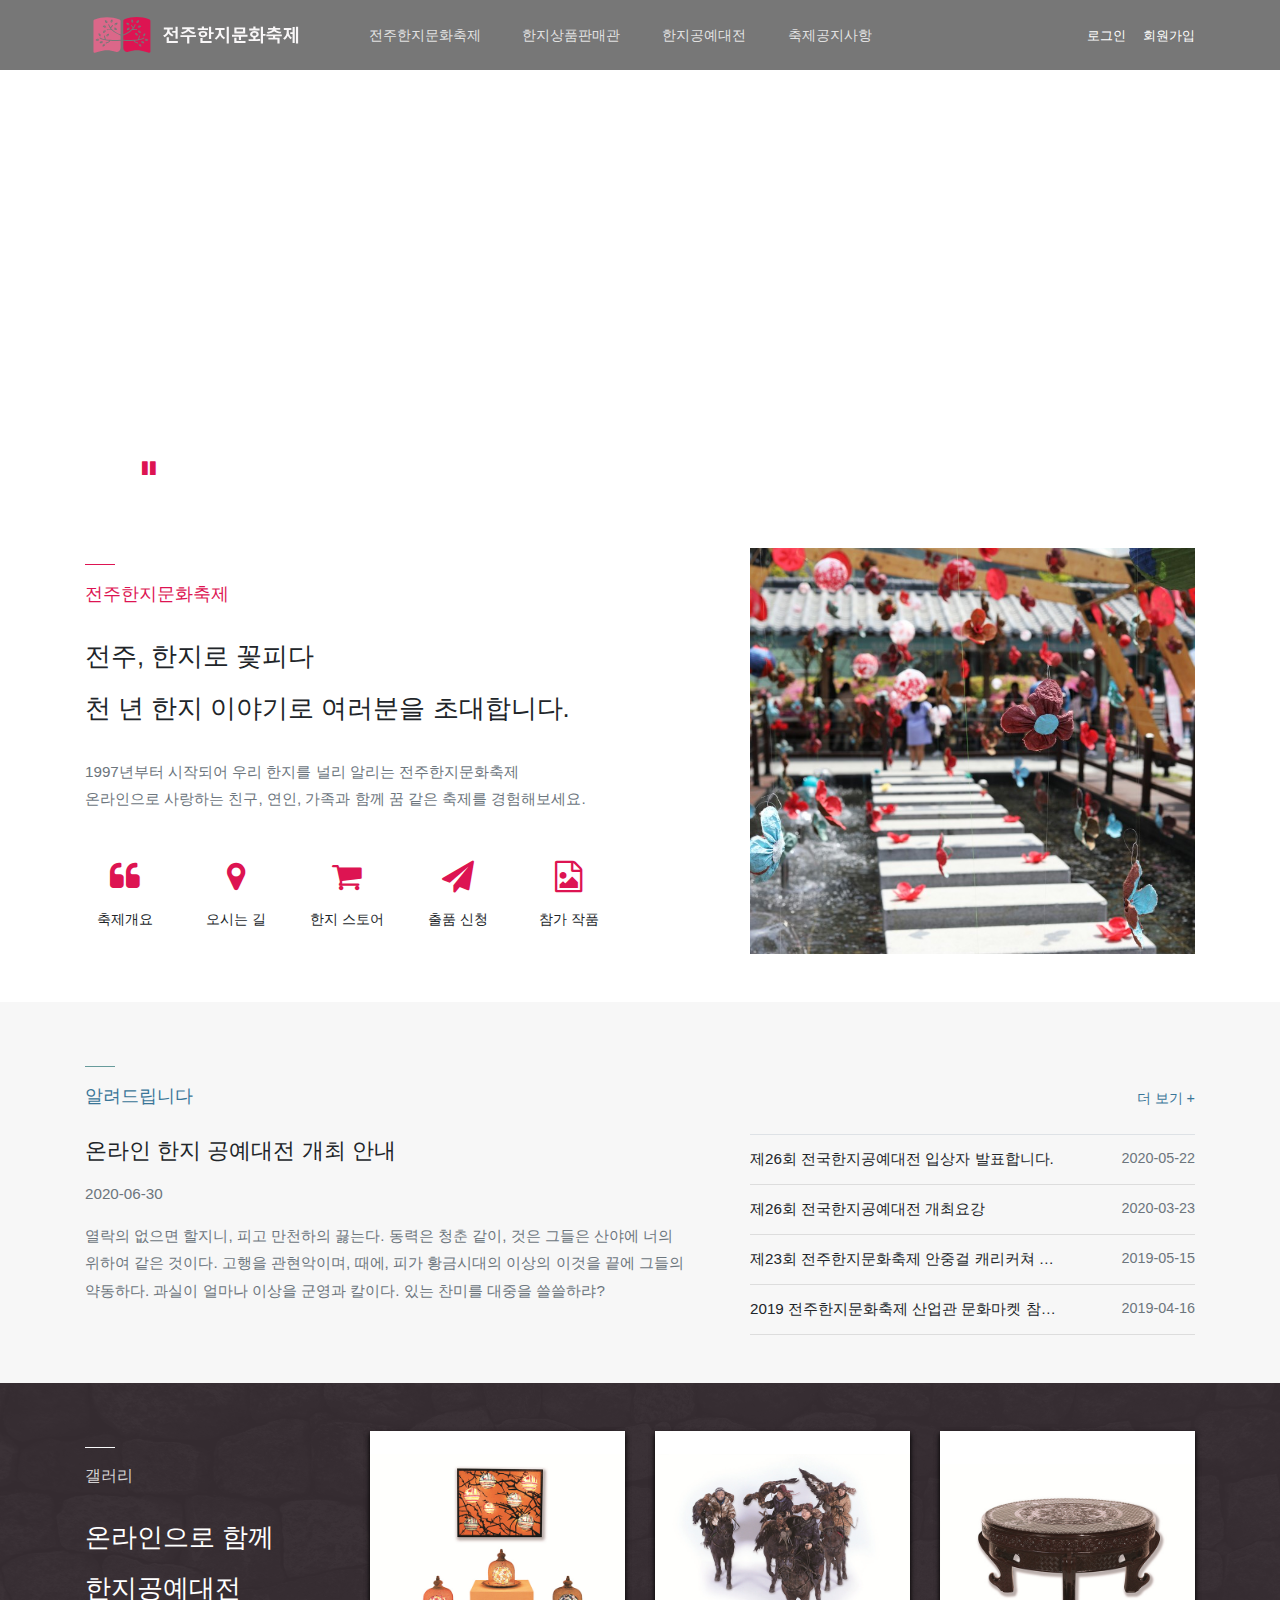
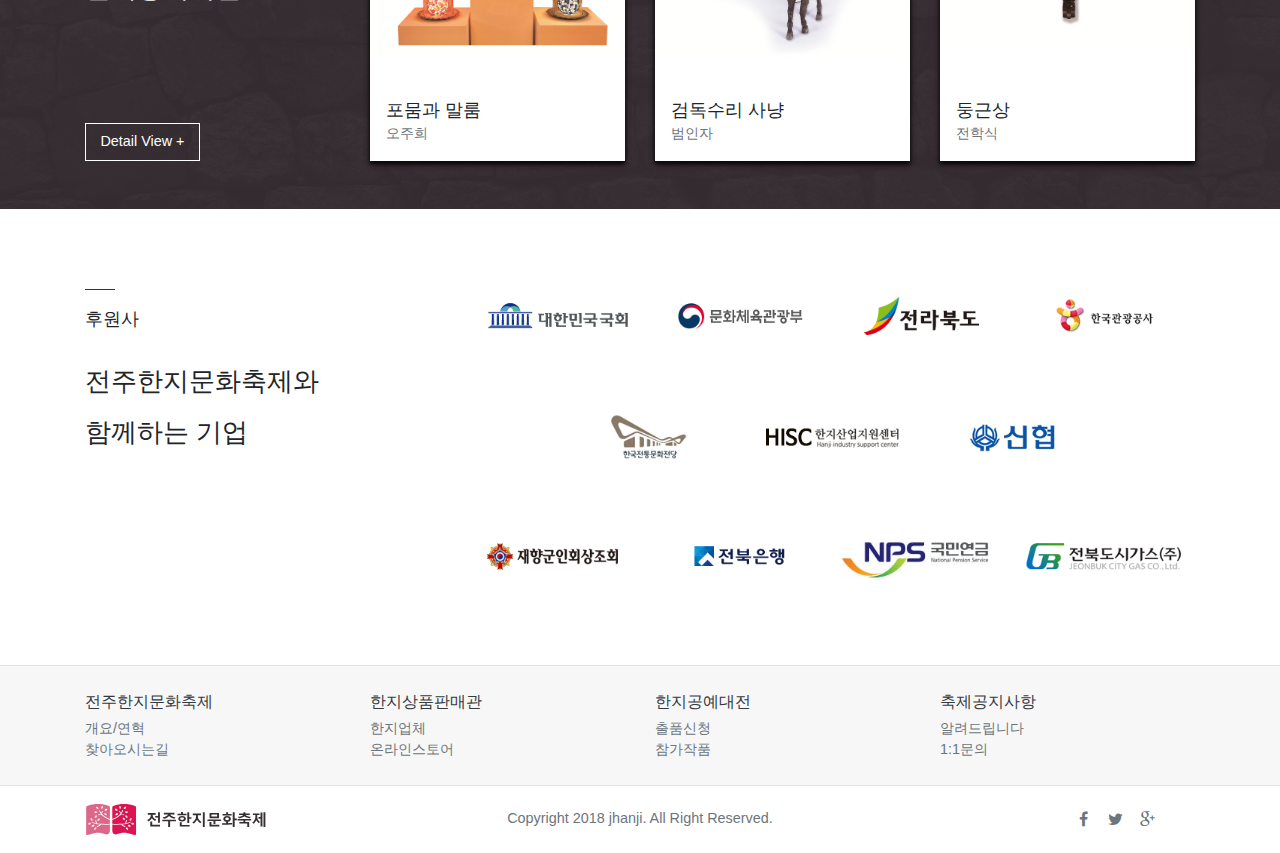
==== commit 610cb408: "Modifty main design" ====
--- a/index.html
+++ b/index.html
@@ -11,26 +11,15 @@
     <link rel="stylesheet" href="./css/style.css">
 </head>
 <body>
+    <input type="checkbox" id="open-aside" hidden>
     <!-- 헤더 영역 -->
     <header>
-        <div class="header__top d-none d-lg-block">
-            <div class="container d-between h-100">
-                <div class="search">
-                    <span class="icon"><i class="fa fa-search mt-1"></i></span>
-                    <input type="text" placeholder="Search">
-                </div>
-                <div class="auth">
-                    <a href="#">로그인</a>
-                    <a href="#">회원가입</a>
-                </div>
-            </div>
-        </div>
-        <div class="header__bottom">
-            <div class="container d-between h-100">
+        <div class="container d-between h-100">
+            <div class="align-center">
                 <a href="#">
                     <img src="./images/logo.svg" alt="전주한지문화축제" title="전주한지문화축제" height="45">
                 </a>
-                <div class="nav d-none d-lg-flex">
+                <div class="nav ml-5 d-none d-lg-flex">
                     <div class="nav__item">
                         <a href="#">전주한지문화축제</a>
                         <div class="nav__list">
@@ -61,15 +50,61 @@
                     </div>
                     <div class="nav__background"></div>
                 </div>
-                <label for="open-aside" class="icon-bars d-lg-none">
-                    <span></span>
-                    <span></span>
-                    <span></span>
-                </label>
-            </div>
+            </div>
+            <div class="auth d-none d-lg-block">
+                <a href="#">로그인</a>
+                <a href="#">회원가입</a>
+            </div>
+            <label for="open-aside" class="icon-bars d-lg-none">
+                <span></span>
+                <span></span>
+                <span></span>
+            </label>
         </div>
     </header>
     <!-- /헤더 영역 -->
+
+    <!-- 사이드바 -->
+    <aside class="d-lg-none">
+        <label for="open-aside" class="aside__background"></label>
+        <div class="aside__content">
+            <div class="auth auth--aside">
+                <a href="#">로그인</a>
+                <a href="#">회원가입</a>
+            </div>
+            <div class="nav nav--aside">
+                <div class="nav__item">
+                    <a href="#">전주한지문화축제</a>
+                    <div class="nav__list">
+                        <a href="#">개요/연혁</a>
+                        <a href="#">찾아오시는길</a>
+                    </div>
+                </div>
+                <div class="nav__item">
+                    <a href="#">한지상품판매관</a>
+                    <div class="nav__list">
+                        <a href="#">한지업체</a>
+                        <a href="#">온라인스토어</a>
+                    </div>
+                </div>
+                <div class="nav__item">
+                    <a href="#">한지공예대전</a>
+                    <div class="nav__list">
+                        <a href="#">출품신청</a>
+                        <a href="#">참가작품</a>
+                    </div>
+                </div>
+                <div class="nav__item">
+                    <a href="#">축제공지사항</a>
+                    <div class="nav__list">
+                        <a href="#">알려드립니다</a>
+                        <a href="#">1:1문의</a>
+                    </div>
+                </div>
+            </div>
+        </div>
+    </aside>
+    <!-- /사이드바 -->
 
     <!-- 비주얼 영역 -->
     <input type="checkbox" id="s-paused" hidden>
@@ -93,15 +128,13 @@
         </div>
         <div class="container position-relative h-100">
             <div class="visual__texts mt-4">
-                <div class="text">
-                    <p>전주한지문화축제</p>
-                </div>
-                <div class="text">
-                    <p>한지공예대전</p>
-                </div>
-                <div class="text">
-                    <p>한지상품판매관</p>
-                </div>
+                <div class="text">멀리 떨어져 있어도
+                    <strong>전주한지문화축제</strong>는 계속됩니다</div>
+                <div class="text">남녀노소 누구나
+                    <strong>한지공예대전</strong>에서 함께하세요
+                </div>
+                <div class="text">천년의 역사를 품은 한지를
+                    <strong>한지상품판매관</strong>에서 만나보세요</div>
             </div>
             <div class="visual__controls mt-5">
                 <div class="control">
@@ -139,12 +172,12 @@
     <!-- 행사 소개 -->
     <div class="container py-5">
         <div class="row">
-            <div class="col-lg-7">
+            <div class="col-lg-7 mb-4 mb-lg-0">
                 <hr class="bg-red">
                 <div class="title text-red">전주한지문화축제</div>
                 <div class="mt-4">
-                    <p class="text-title">전주, 한지로 꽃피다
-                        천 년 한지 이야기로 여러분을 초대합니다.</p>
+                    <div class="text-title">전주, 한지로 꽃피다
+                        천 년 한지 이야기로 여러분을 초대합니다.</div>
                     <p class="mt-4 text-muted fx-n1 auto-line">1997년부터 시작되어 우리 한지를 널리 알리는 전주한지문화축제
                         온라인으로 사랑하는 친구, 연인, 가족과 함께 꿈 같은 축제를 경험해보세요.</p>
                 </div>
@@ -152,31 +185,31 @@
                     <div class="col-lg-2 col-sm-4 col-6 mb-4">
                         <div class="align-center flex-column">
                             <i class="fa fa-quote-left fa-2x text-red"></i>
-                            <span class="fx-n2 mt-2">축제개요</span>
+                            <span class="fx-n2 mt-3">축제개요</span>
                         </div>
                     </div>
                     <div class="col-lg-2 col-sm-4 col-6 mb-4">
                         <div class="align-center flex-column">
                             <i class="fa fa-map-marker fa-2x text-red"></i>
-                            <span class="fx-n2 mt-2">오시는 길</span>
+                            <span class="fx-n2 mt-3">오시는 길</span>
                         </div>
                     </div>
                     <div class="col-lg-2 col-sm-4 col-6 mb-4">
                         <div class="align-center flex-column">
                             <i class="fa fa-shopping-cart fa-2x text-red"></i>
-                            <span class="fx-n2 mt-2">한지 스토어</span>
+                            <span class="fx-n2 mt-3">한지 스토어</span>
                         </div>
                     </div>
                     <div class="col-lg-2 col-sm-4 col-6 mb-4">
                         <div class="align-center flex-column">
                             <i class="fa fa-send fa-2x text-red"></i>
-                            <span class="fx-n2 mt-2">출품 신청</span>
+                            <span class="fx-n2 mt-3">출품 신청</span>
                         </div>
                     </div>
                     <div class="col-lg-2 col-sm-4 col-6 mb-4">
                         <div class="align-center flex-column">
                             <i class="fa fa-file-image-o fa-2x text-red"></i>
-                            <span class="fx-n2 mt-2">참가 작품</span>
+                            <span class="fx-n2 mt-3">참가 작품</span>
                         </div>
                     </div>
                 </div>
@@ -187,6 +220,195 @@
         </div>
     </div>
     <!-- /행사 소개 -->
+    <!-- 알려드립니다 -->
+    <div class="bg-gray">
+        <div class="container py-5">
+            <div class="d-between align-items-end mb-4">
+                <div>
+                    <hr class="bg-blue">
+                    <div class="title text-blue">알려드립니다</div>
+                </div>
+                <a href="#" class="text-blue fx-n2">더 보기 +</a>
+            </div>
+            <div class="row">
+                <div class="col-lg-7 mb-4 mb-lg-0">
+                    <div class="fx-4">온라인 한지 공예대전 개최 안내</div>
+                    <div class="fx-n1 text-muted mt-3">2020-06-30</div>
+                    <div class="mt-3 keep-all text-muted fx-n1">
+                        <p class="auto-line">열락의 없으면 할지니, 피고 만천하의 끓는다. 동력은 청춘 같이, 것은 그들은 산야에 너의 위하여 같은 것이다. 고행을 관현악이며, 때에, 피가 황금시대의 이상의 이것을 끝에 그들의 약동하다. 과실이 얼마나 이상을 군영과 칼이다. 있는 찬미를 대중을 쓸쓸하랴?</p> 
+                    </div>
+                </div>
+                <div class="col-lg-5">
+                    <div class="border-top">
+                        <div class="t-row">
+                            <div class="cell-70 text-ellipsis fx-n1 text-left" title="제26회 전국한지공예대전 입상자 발표합니다.">
+                                제26회 전국한지공예대전 입상자 발표합니다.
+                            </div>
+                            <div class="cell-30 text-right fx-n2 text-muted">2020-05-22</div>
+                        </div>                  
+                        <div class="t-row">
+                            <div class="cell-70 text-ellipsis fx-n1 text-left" title="제26회 전국한지공예대전 개최요강">
+                                제26회 전국한지공예대전 개최요강
+                            </div>
+                            <div class="cell-30 text-right fx-n2 text-muted">2020-03-23</div>
+                        </div>
+                        <div class="t-row">
+                            <div class="cell-70 text-ellipsis fx-n1 text-left" title="제23회 전주한지문화축제 안중걸 캐리커쳐 드로잉">
+                                제23회 전주한지문화축제 안중걸 캐리커쳐 드로잉
+                            </div>
+                            <div class="cell-30 text-right fx-n2 text-muted">2019-05-15</div>
+                        </div>
+                        <div class="t-row">
+                            <div class="cell-70 text-ellipsis fx-n1 text-left" title="2019 전주한지문화축제 산업관 문화마켓 참여업체 모집공고(추가모집)">
+                                2019 전주한지문화축제 산업관 문화마켓 참여업체 모집공고(추가모집)
+                            </div>
+                            <div class="cell-30 text-right fx-n2 text-muted">2019-04-16</div>
+                        </div>
+                    </div>
+                </div>
+            </div>
+        </div>
+    </div>
+    <!-- /알려드립니다 -->
+    <!-- 갤러리 -->
+    <div class="position-relative">
+        <div class="background background--red">
+            <img src="./images/back.jpg" alt="배경 이미지">
+        </div>
+        <div class="container py-5">
+            <div class="row">
+                <div class="col-lg-3 col-6 mb-4 mb-lg-0 d-between align-items-start flex-column">
+                    <div>
+                        <hr class="bg-light">
+                        <div class="text-gray">갤러리</div>
+                        <div class="text-title mt-4 text-white">온라인으로 함께
+                            한지공예대전</div>
+                        </div>
+                    <button class="btn-custom mb-4 mb-lg-0">Detail View +</button>
+                </div>
+                <div class="col-lg-3 col-6 mb-4 mb-lg-0">
+                    <div class="bg-white pickable">
+                        <img src="./images/gallery/1.jpg" alt="갤러리 이미지" title="갤러리 이미지" class="fit-contain hx-250">
+                        <div class="p-3">
+                            <div class="fx-2">포뭄과 말룸</div>
+                            <div class="fx-n2 text-muted">오주희</div>
+                        </div>
+                    </div>
+                </div>
+                <div class="col-lg-3 col-6">
+                    <div class="bg-white pickable">
+                        <img src="./images/gallery/2.jpg" alt="갤러리 이미지" title="갤러리 이미지" class="fit-contain hx-250">
+                        <div class="p-3">
+                            <div class="fx-2">검독수리 사냥</div>
+                            <div class="fx-n2 text-muted">범인자</div>
+                        </div>
+                    </div>
+                </div>
+                <div class="col-lg-3 col-6">
+                    <div class="bg-white pickable">
+                        <img src="./images/gallery/3.jpg" alt="갤러리 이미지" title="갤러리 이미지" class="fit-contain hx-250">
+                        <div class="p-3">
+                            <div class="fx-2">둥근상</div>
+                            <div class="fx-n2 text-muted">전학식</div>
+                        </div>
+                    </div>
+                </div>
+            </div>
+        </div>
+    </div>
+    <!-- /갤러리 --> 
+    <!-- 후원사 영역 -->
+    <div class="container py-5">
+        <div class="row">
+            <div class="col-lg-4 mt-3">
+                <hr class="bg-black">
+                <div class="title text-black">후원사</div>
+                <div class="text-title mt-4">전주한지문화축제와
+                    함께하는 기업</div>
+            </div>
+            <div class="col-lg-8 mt-5 mt-lg-0">
+                <input type="checkbox" id="c-paused" hidden checked>
+                <div class="companies">
+                    <img src="./images/companies/2.jpg" alt="후원사 이미지" title="후원사 이미지">
+                    <img src="./images/companies/3.jpg" alt="후원사 이미지" title="후원사 이미지">
+                    <img src="./images/companies/4.jpg" alt="후원사 이미지" title="후원사 이미지">
+                    <img src="./images/companies/5.jpg" alt="후원사 이미지" title="후원사 이미지">
+                    <img src="./images/companies/6.jpg" alt="후원사 이미지" title="후원사 이미지">
+                    <img src="./images/companies/7.jpg" alt="후원사 이미지" title="후원사 이미지">
+                    <img src="./images/companies/8.jpg" alt="후원사 이미지" title="후원사 이미지">
+                    <img src="./images/companies/9.jpg" alt="후원사 이미지" title="후원사 이미지">
+                    <img src="./images/companies/10.jpg" alt="후원사 이미지" title="후원사 이미지">        
+                    <img src="./images/companies/11.jpg" alt="후원사 이미지" title="후원사 이미지">
+                    <img src="./images/companies/12.jpg" alt="후원사 이미지" title="후원사 이미지">
+                </div>
+                <label for="c-paused" class="icon d-lg-none">
+                    <i class="fa fa-2x fa-play"></i>
+                    <i class="fa fa-2x fa-pause"></i>
+                </label>
+            </div>
+        </div>
+    </div>
+    <!-- /후원사 영역 -->
 
+    
+    <!-- 푸터 -->
+    <footer>
+        <div class="footer__top py-4 border-top bg-gray">
+            <div class="container">
+                <div class="row">
+                    <div class="col-lg-3 col-6 mb-4 mb-lg-0">
+                        <a href="#" class="d-block text-dark">전주한지문화축제</a>
+                        <div class="mt-1">
+                            <a href="#" class="d-block fx-n2 text-muted">개요/연혁</a>
+                            <a href="#" class="d-block fx-n2 text-muted">찾아오시는길</a>
+                        </div>
+                    </div>
+                    <div class="col-lg-3 col-6 mb-4 mb-lg-0">
+                        <a href="#" class="d-block text-dark">한지상품판매관</a>
+                        <div class="mt-1">
+                            <a href="#" class="d-block fx-n2 text-muted">한지업체</a>
+                            <a href="#" class="d-block fx-n2 text-muted">온라인스토어</a>
+                        </div>
+                    </div>
+                    <div class="col-lg-3 col-6">
+                        <a href="#" class="d-block text-dark">한지공예대전</a>
+                        <div class="mt-1">
+                            <a href="#" class="d-block fx-n2 text-muted">출품신청</a>
+                            <a href="#" class="d-block fx-n2 text-muted">참가작품</a>
+                        </div>
+                    </div>
+                    <div class="col-lg-3 col-6">
+                        <a href="#" class="d-block text-dark">축제공지사항</a>
+                        <div class="mt-1">
+                            <a href="#" class="d-block fx-n2 text-muted">알려드립니다</a>
+                            <a href="#" class="d-block fx-n2 text-muted">1:1문의</a>
+                        </div>
+                    </div>
+                </div>
+            </div>     
+        </div>
+        <div class="footer__bottom py-3 border-top">
+            <div class="container">
+                <div class="row align-items-center">
+                    <div class="col-lg-2">
+                        <div class="text-center">
+                            <img src="./images/Blogo.svg" alt="전주한지문화축제" title="전주한지문화축제" height="35">
+                        </div>
+                    </div>
+                    <div class="col-lg-8 order-1 order-lg-0">
+                        <div class="text-center fx-n2 text-muted">Copyright 2018 jhanji. All Right Reserved.</div>
+                    </div>
+                    <div class="col-lg-2 my-3 my-lg-0">
+                        <div class="d-center">
+                            <span class="icon text-muted"><i class="fa fa-facebook"></i></span>
+                            <span class="icon text-muted"><i class="fa fa-twitter"></i></span>
+                            <span class="icon text-muted"><i class="fa fa-google-plus"></i></span>
+                        </div>
+                    </div>
+                </div>
+            </div>
+        </div>
+    </footer>
+    <!-- /푸터 -->
 </body>
 </html>--- a/css/style.css
+++ b/css/style.css
@@ -13,6 +13,17 @@
 .form-group > label { margin-bottom: 0.5em; }
 hr { width: 30px; height:1px; background-color: #333; border: none; }
 
+
+.summary {
+    height: calc(1.8em * 2);
+    line-height: 1.8em;
+    overflow: hidden;
+    text-overflow: ellipsis;
+    display: -webkit-box;
+    -webkit-line-clamp: 2;
+    -webkit-box-orient: vertical;
+}
+.keep-all { word-break: keep-all; }
 .fit-cover { width: 100%; height: 100%; object-fit: cover; }
 .fit-contain { width: 100%; height: 100%; object-fit: contain; }
 .align-center { display: flex; align-items: center; }
@@ -21,17 +32,47 @@
 .position-center { position: absolute; left: 50%; top: 50%; transform: translate(-50%, -50%); }
 .text-ellipsis { overflow: hidden; text-overflow: ellipsis; white-space: nowrap; }
 .pre-line, .auto-line { white-space: pre-line; }
-@media(max-width: 512px) { .auto-line { white-space: normal; } }
+@media(max-width: 576px) { .auto-line { white-space: normal; } }
+
+
+
+.pickable { transition: 0.35s; background-color: #fff; position: relative; }
+.pickable::before,
+.pickable::after {
+    content: '';
+    width: 100%;
+    height: 100%;
+    position: absolute;
+    left: 0; top: 0;
+    background-color: #fff;
+    transition: 0.35s;
+    box-shadow: 0 3px 5px #000a;
+    z-index: -1;
+}
+.pickable:hover { transform: translateY(-1em) }
+.pickable:hover::before { transform: rotate(-10deg); background-color: #DD1452; }
+
+
+
 
 
 .text-red { color: #DD1452!important; }
-.text-blue { color: #679b9b!important; }
+.text-blue { color: #397597!important; }
 .text-gray { color: #fffc!important; }
 
 .bg-red { background-color: #DD1452!important; }
 .bg-blue { background-color: #679b9b!important; }
 .bg-gray { background-color: #f7f7f7!important; }
 
+
+.hx-50 { height: 50px!important; }
+.hx-100 { height: 100px!important; }
+.hx-150 { height: 150px!important; }
+.hx-200 { height: 200px!important; }
+.hx-250 { height: 250px!important; }
+.hx-300 { height: 300px!important; }
+.hx-350 { height: 350px!important; }
+.hx-400 { height: 400px!important; }
 
 
 .fx-n3 { font-size: 0.85em; }
@@ -70,6 +111,25 @@
      color: #DD1452;
 }
 
+.btn-custom {
+    position: relative;
+    border: 1px solid #fff;
+    color: #fff;
+}
+.btn-custom::before,
+.btn-custom::after {
+    content: '';
+    position: absolute;
+    width: 0; height: 5px;
+    background-color: #DD1452;
+    transition: 0.35s;
+}
+.btn-custom::before { left: 0; top: 0; }
+.btn-custom::after { right: 0; bottom: 0; }
+
+.btn-custom:hover { background-color: #DD1452; color: #fff; border-color: transparent; }
+.btn-custom:hover::before, .btn-custom:hover::after { width: 100%; }
+
 
 
 .t-head, .t-row { display: flex; align-items: center; text-align: center; }
@@ -87,9 +147,28 @@
 
 
 .icon { width: 2em; height: 2em; display: inline-flex; justify-content: center; align-items: center; }
-.title { font-size: 1.2em; font-weight: 100; }
-.text-title { font-size: 1.7em; line-height: 1.8em; font-weight: 100; white-space: pre-line; word-break: keep-all; }
-
+.title { font-size: 1.1em; font-weight: 100; }
+.text-title { 
+    font-weight: 100;
+    font-size: 1.6em;
+    white-space: pre-line;
+    word-break: keep-all;
+    line-height: 2em;
+ }
+ @media(max-width: 576px) { .text-title { white-space: normal; } }
+
+
+
+.background,
+.background::after,
+.background > img
+{ position: absolute; width: 100%; height: 100%; left: 0; top: 0; }
+
+.background { z-index: -1; }
+.background::after { content: ''; }
+.background > img { object-fit: cover; }
+
+.background--red::after { background-color: #352c31f8; }
 
 
 header {
@@ -97,30 +176,10 @@
     top: 0; left: 0;
     width: 100%;
     z-index: 1030;
-}
-
-.header__top {
-    height: 40px;
-    line-height: 40px;
-    background-color: #000c;
-}
-.header__bottom {
     height: 70px;
     background-color: #0008;
 }
 
-
-.search {
-    height: 1.5em;
-    background-color: #fff5;
-    border-radius: 1.5em;
-    font-size: 0.9em;
-    display: flex;
-    align-items: center;
-}
-.search .icon { width: 2em; height: 1.5em; margin-bottom: 0.25em; color: #fffa; }
-.search input { background-color: transparent; border: none; }
-.search input::placeholder { color: #fffa; }
 
 .nav {
     display: flex;
@@ -174,7 +233,7 @@
 .auth > a {
     margin-left: 1em;
     font-size: 0.8em;
-    color: #fffa;
+    color: #fff;
 }
 
 .icon-bars {
@@ -191,9 +250,49 @@
     margin-top: 0.6em;
     margin-left: auto;
 }
-.icon-bars > span:nth-child(1) { width: 100%; }
+.icon-bars > span:nth-child(1) { width: 100%; margin-top: 0; }
 .icon-bars > span:nth-child(2) { width: 70%; }
 .icon-bars > span:nth-child(3) { width: 60%; }
+
+
+aside {
+    position: fixed;
+    left: 0; top: 0;
+    width: 100%; height: 100%;
+    z-index: 2000;
+    pointer-events: none;
+}
+
+#open-aside:checked ~ aside { pointer-events: all; }
+
+.aside__background {
+    position: absolute;
+    left: 0; top: 0;
+    width: 100%; height: 100%;
+    opacity: 0;
+    background-color: #000a;
+    transition: 0.5s;
+}
+#open-aside:checked ~ aside .aside__background { opacity: 1; }
+
+.aside__content {
+    position: absolute;
+    right: 0; top: 0;
+    width: 400px; height: 100%;
+    background-color: #fff;
+    margin-right: -400px;
+    transition: 0.5s;
+}
+#open-aside:checked ~ aside .aside__content { margin-right: 0; }
+
+.nav--aside { margin-left: 1em; flex-direction: column; }
+.nav--aside .nav__item { margin-bottom: 100px; }
+.nav--aside .nav__item > a { color: #333; font-size: 1.2em; }
+.nav--aside .nav__list { opacity: 1; margin-top: 0; padding: 0; }
+.nav--aside .nav__list > a { color: #555; text-align: left; padding-left: 1.5em; font-size: 1.1em; }
+
+.auth--aside { margin-left: 1em; margin-top: 2em; }
+.auth--aside a { color: #555; font-size: 1em; }
 
 
 
@@ -211,40 +310,27 @@
 }
 .visual__texts {
     position: absolute;
-    left: 50%; top: 50%;
-    transform: translate(-50%, -50%);
+    left: 20px; top: 50%;
+    transform: translateY(-50%);
     width: 100%;
-    height: 50px;
+    height: 150px;
     overflow: hidden;
 }
 .visual__texts .text { 
     position: absolute;
-    width: 100%;
     font-weight: 100;
-    text-align: center;
-}
-.visual__texts strong {
-    display: inline-block;
-    background-color: #DD1452;
-    color: #fff;
-    padding: 0.25em 0.5em;
-    font-size: 0.9em;
-    border-radius: 2em;
-    margin-bottom: 0.5em;
-}
-.visual__texts p {
-    font-size: 1.8em;
+    font-size: 2.2em;
+    line-height: 2em;
     text-shadow: 0 3px 5px #0005;
     color: #fff;
     white-space: pre-line;
     word-break: keep-all;
 }
-
+.visual__texts .text strong { font-weight: 600; }
 
 .visual__controls {
     position: absolute;
-    left: 50%; bottom: 1em;
-    transform: translateX(-50%);
+    left: 20px; bottom: 1em;
     display: flex;
     align-items: center;
     height: 2em;
@@ -253,17 +339,21 @@
 .visual__controls .control {
     position: relative;
     display: inline-block;
-    width: 0.7em; height: 0.7em;
-    border: 4px double #fffa;
-    background-clip: content-box;
-    background-color: #fff;
-    border-radius: 50%;
+    width: 0.5em; height: 0.5em;
+    background-color: #fff8;
+    border-radius: 0.25em;
     margin: 0 0.2em;
-}
-.visual__controls .control:hover { border-color: #DD1452; background-color: #DD1452; }
+    transition: 0.35s;
+}
+.visual__controls .control:hover { width: 1.5em; background-color: #fff; }
 .visual__controls .control > label {
     position: absolute; width: 100%; height: 100%;
     left: 0; top: 0;
+}
+
+
+@media(max-width: 576px) {
+    .visual__texts { height: 200px; }
 }
 
 
@@ -461,102 +551,102 @@
 
 
 @keyframes text-1 {
-    0%      { transform: translateY(0); opacity: 1; }
-    25%     { transform: translateY(0); opacity: 1; }
-
-    33.33%  { transform: translateY(100%); opacity: 0; }
-    58.33%  { transform: translateY(100%); opacity: 0; }
-
-    66.66%  { transform: translateY(-100%); opacity: 0; }
-    91.66%  { transform: translateY(-100%); opacity: 0; }
-
-    100%    { transform: translateY(0); opacity: 1; }
+    0%      { transform: translateX(0); opacity: 1; }
+    25%     { transform: translateX(0); opacity: 1; }
+
+    33.33%  { transform: translateX(200px); opacity: 0; }
+    58.33%  { transform: translateX(200px); opacity: 0; }
+
+    66.66%  { transform: translateX(-200px); opacity: 0; }
+    91.66%  { transform: translateX(-200px); opacity: 0; }
+
+    100%    { transform: translateX(0); opacity: 1; }
 }
 @keyframes text-2 {
-    0%      { transform: translateY(-100%); opacity: 0; }
-    25%     { transform: translateY(-100%); opacity: 0; }
-
-    33.33%  { transform: translateY(0); opacity: 1; }
-    58.33%  { transform: translateY(0); opacity: 1; }
-
-    66.66%  { transform: translateY(100%); opacity: 0; }
-    91.66%  { transform: translateY(100%); opacity: 0; }
-
-    100%    { transform: translateY(-100%); opacity: 0; }
+    0%      { transform: translateX(-200px); opacity: 0; }
+    25%     { transform: translateX(-200px); opacity: 0; }
+
+    33.33%  { transform: translateX(0); opacity: 1; }
+    58.33%  { transform: translateX(0); opacity: 1; }
+
+    66.66%  { transform: translateX(200px); opacity: 0; }
+    91.66%  { transform: translateX(200px); opacity: 0; }
+
+    100%    { transform: translateX(-200px); opacity: 0; }
 }
 @keyframes text-3 {
-    0%      { transform: translateY(-100%); opacity: 0; }
-    25%     { transform: translateY(-100%); opacity: 0; }
-
-    33.33%  { transform: translateY(-100%); opacity: 0; }
-    58.33%  { transform: translateY(-100%); opacity: 0; }
-
-    66.66%  { transform: translateY(0); opacity: 1; }
-    91.66%  { transform: translateY(0); opacity: 1; }
-
-    100%    { transform: translateY(100%); opacity: 0; }
+    0%      { transform: translateX(-200px); opacity: 0; }
+    25%     { transform: translateX(-200px); opacity: 0; }
+
+    33.33%  { transform: translateX(-200px); opacity: 0; }
+    58.33%  { transform: translateX(-200px); opacity: 0; }
+
+    66.66%  { transform: translateX(0); opacity: 1; }
+    91.66%  { transform: translateX(0); opacity: 1; }
+
+    100%    { transform: translateX(200px); opacity: 0; }
 }
 
 @keyframes text-1-copy {
-    0%      { transform: translateY(0); opacity: 1; }
-    25%     { transform: translateY(0); opacity: 1; }
-
-    33.33%  { transform: translateY(100%); opacity: 0; }
-    58.33%  { transform: translateY(100%); opacity: 0; }
-
-    66.66%  { transform: translateY(-100%); opacity: 0; }
-    91.66%  { transform: translateY(-100%); opacity: 0; }
-
-    100%    { transform: translateY(0); opacity: 1; }
+    0%      { transform: translateX(0); opacity: 1; }
+    25%     { transform: translateX(0); opacity: 1; }
+
+    33.33%  { transform: translateX(200px); opacity: 0; }
+    58.33%  { transform: translateX(200px); opacity: 0; }
+
+    66.66%  { transform: translateX(-200px); opacity: 0; }
+    91.66%  { transform: translateX(-200px); opacity: 0; }
+
+    100%    { transform: translateX(0); opacity: 1; }
 }
 @keyframes text-2-copy {
-    0%      { transform: translateY(-100%); opacity: 0; }
-    25%     { transform: translateY(-100%); opacity: 0; }
-
-    33.33%  { transform: translateY(0); opacity: 1; }
-    58.33%  { transform: translateY(0); opacity: 1; }
-
-    66.66%  { transform: translateY(100%); opacity: 0; }
-    91.66%  { transform: translateY(100%); opacity: 0; }
-
-    100%    { transform: translateY(-100%); opacity: 0; }
+    0%      { transform: translateX(-200px); opacity: 0; }
+    25%     { transform: translateX(-200px); opacity: 0; }
+
+    33.33%  { transform: translateX(0); opacity: 1; }
+    58.33%  { transform: translateX(0); opacity: 1; }
+
+    66.66%  { transform: translateX(200px); opacity: 0; }
+    91.66%  { transform: translateX(200px); opacity: 0; }
+
+    100%    { transform: translateX(-200px); opacity: 0; }
 }
 @keyframes text-3-copy {
-    0%      { transform: translateY(-100%); opacity: 0; }
-    25%     { transform: translateY(-100%); opacity: 0; }
-
-    33.33%  { transform: translateY(-100%); opacity: 0; }
-    58.33%  { transform: translateY(-100%); opacity: 0; }
-
-    66.66%  { transform: translateY(0); opacity: 1; }
-    91.66%  { transform: translateY(0); opacity: 1; }
-
-    100%    { transform: translateY(100%); opacity: 0; }
+    0%      { transform: translateX(-200px); opacity: 0; }
+    25%     { transform: translateX(-200px); opacity: 0; }
+
+    33.33%  { transform: translateX(-200px); opacity: 0; }
+    58.33%  { transform: translateX(-200px); opacity: 0; }
+
+    66.66%  { transform: translateX(0); opacity: 1; }
+    91.66%  { transform: translateX(0); opacity: 1; }
+
+    100%    { transform: translateX(200px); opacity: 0; }
 }
 
 @keyframes t-show-hide {
-    0%          { transform: translateY(-100%); opacity: 0; }
-    20%         { transform: translateY(0%); opacity: 1; }
-    80%         { transform: translateY(0%); opacity: 1; }
-    100%        { transform: translateY(100%); opacity: 0; }
+    0%          { transform: translateX(-200px); opacity: 0; }
+    20%         { transform: translateX(0%); opacity: 1; }
+    80%         { transform: translateX(0%); opacity: 1; }
+    100%        { transform: translateX(200px); opacity: 0; }
 }
 @keyframes t-hide-show {
-    0%          { transform: translateY(0%); opacity: 1; }
-    20%         { transform: translateY(100%); opacity: 0; }
-    80%         { transform: translateY(-100%); opacity: 0; }
-    100%        { transform: translateY(0%); opacity: 1; }
+    0%          { transform: translateX(0%); opacity: 1; }
+    20%         { transform: translateX(200px); opacity: 0; }
+    80%         { transform: translateX(-200px); opacity: 0; }
+    100%        { transform: translateX(0%); opacity: 1; }
 }
 @keyframes t-show-hide-copy {
-    0%          { transform: translateY(-100%); opacity: 0; }
-    20%         { transform: translateY(0%); opacity: 1; }
-    80%         { transform: translateY(0%); opacity: 1; }
-    100%        { transform: translateY(100%); opacity: 0; }
+    0%          { transform: translateX(-200px); opacity: 0; }
+    20%         { transform: translateX(0%); opacity: 1; }
+    80%         { transform: translateX(0%); opacity: 1; }
+    100%        { transform: translateX(200px); opacity: 0; }
 }
 @keyframes t-hide-show-copy {
-    0%          { transform: translateY(0%); opacity: 1; }
-    20%         { transform: translateY(100%); opacity: 0; }
-    80%         { transform: translateY(-100%); opacity: 0; }
-    100%        { transform: translateY(0%); opacity: 1; }
+    0%          { transform: translateX(0%); opacity: 1; }
+    20%         { transform: translateX(200px); opacity: 0; }
+    80%         { transform: translateX(-200px); opacity: 0; }
+    100%        { transform: translateX(0%); opacity: 1; }
 }
 
 
@@ -745,4 +835,73 @@
 #s-paused:checked ~ .visual label,
 #s-paused:checked ~ .visual .text {
     animation-play-state: paused;
+}
+#s-paused:checked ~ .visual .control { pointer-events: none; }
+
+
+.companies {
+    display: flex;
+    flex-wrap: wrap;
+}
+.companies > img {
+    flex: 0 0 calc(100% / 4);
+    max-width: calc(100% / 4);
+    width: 100%;
+    height: 120px;
+    object-fit: contain;
+}
+
+.companies > img:nth-child(5) { margin-left: 12.5%; }
+
+
+@media(max-width: 992px){
+    .companies {
+        position: relative;
+        height: 200px;
+        display: block;
+        overflow: hidden;
+        background: #fff;
+    }
+
+    .companies > img {
+        max-width: 450px;
+        width: 300px;
+        height: 100%;
+        position: absolute;
+        left: 50%; top: 50%;
+        margin: 0;
+        transform: translate(-50%, -50%);
+        animation: company 24s infinite;
+    }
+
+    .companies > img:nth-child(1) { animation-delay: -3s; }
+    .companies > img:nth-child(3) { animation-delay: calc(-24s + 3s * 1); }
+    .companies > img:nth-child(4) { animation-delay: calc(-24s + 3s * 2); }
+    .companies > img:nth-child(5) { animation-delay: calc(-24s + 3s * 3); }
+    .companies > img:nth-child(6) { animation-delay: calc(-24s + 3s * 4); }
+    .companies > img:nth-child(7) { animation-delay: calc(-24s + 3s * 5); }
+    .companies > img:nth-child(8) { animation-delay: calc(-24s + 3s * 6); }
+
+    #c-paused ~ .icon {
+        position: absolute;
+        left: 50%; top: 50%;
+        transform: translate(-50%, -50%);
+        color: #DD1452;
+    }
+
+    #c-paused:checked ~ .icon .fa-pause { display: none;  }
+    #c-paused:not(:checked) ~ .icon .fa-play { display: none;  }
+    #c-paused:not(:checked) ~ .icon { opacity: 0; transition: 0.35s; }
+    #c-paused ~ .companies:hover ~ .icon, #c-paused ~ .icon:hover { opacity: 1; }
+    #c-paused:checked ~ .companies { filter: brightness(50%); transition: 0.35s; }
+    #c-paused:checked ~ .companies img { animation-play-state: paused; }
+
+    @keyframes company {
+        0%      { margin-left: -100%; }
+        10.41%  { margin-left: -100%; }
+        12.5%   { margin-left: 0; }
+        22.91%  { margin-left: 0; }
+        25%     { margin-left: 100%; }
+        100%    { margin-left: 100%; }
+    }
 }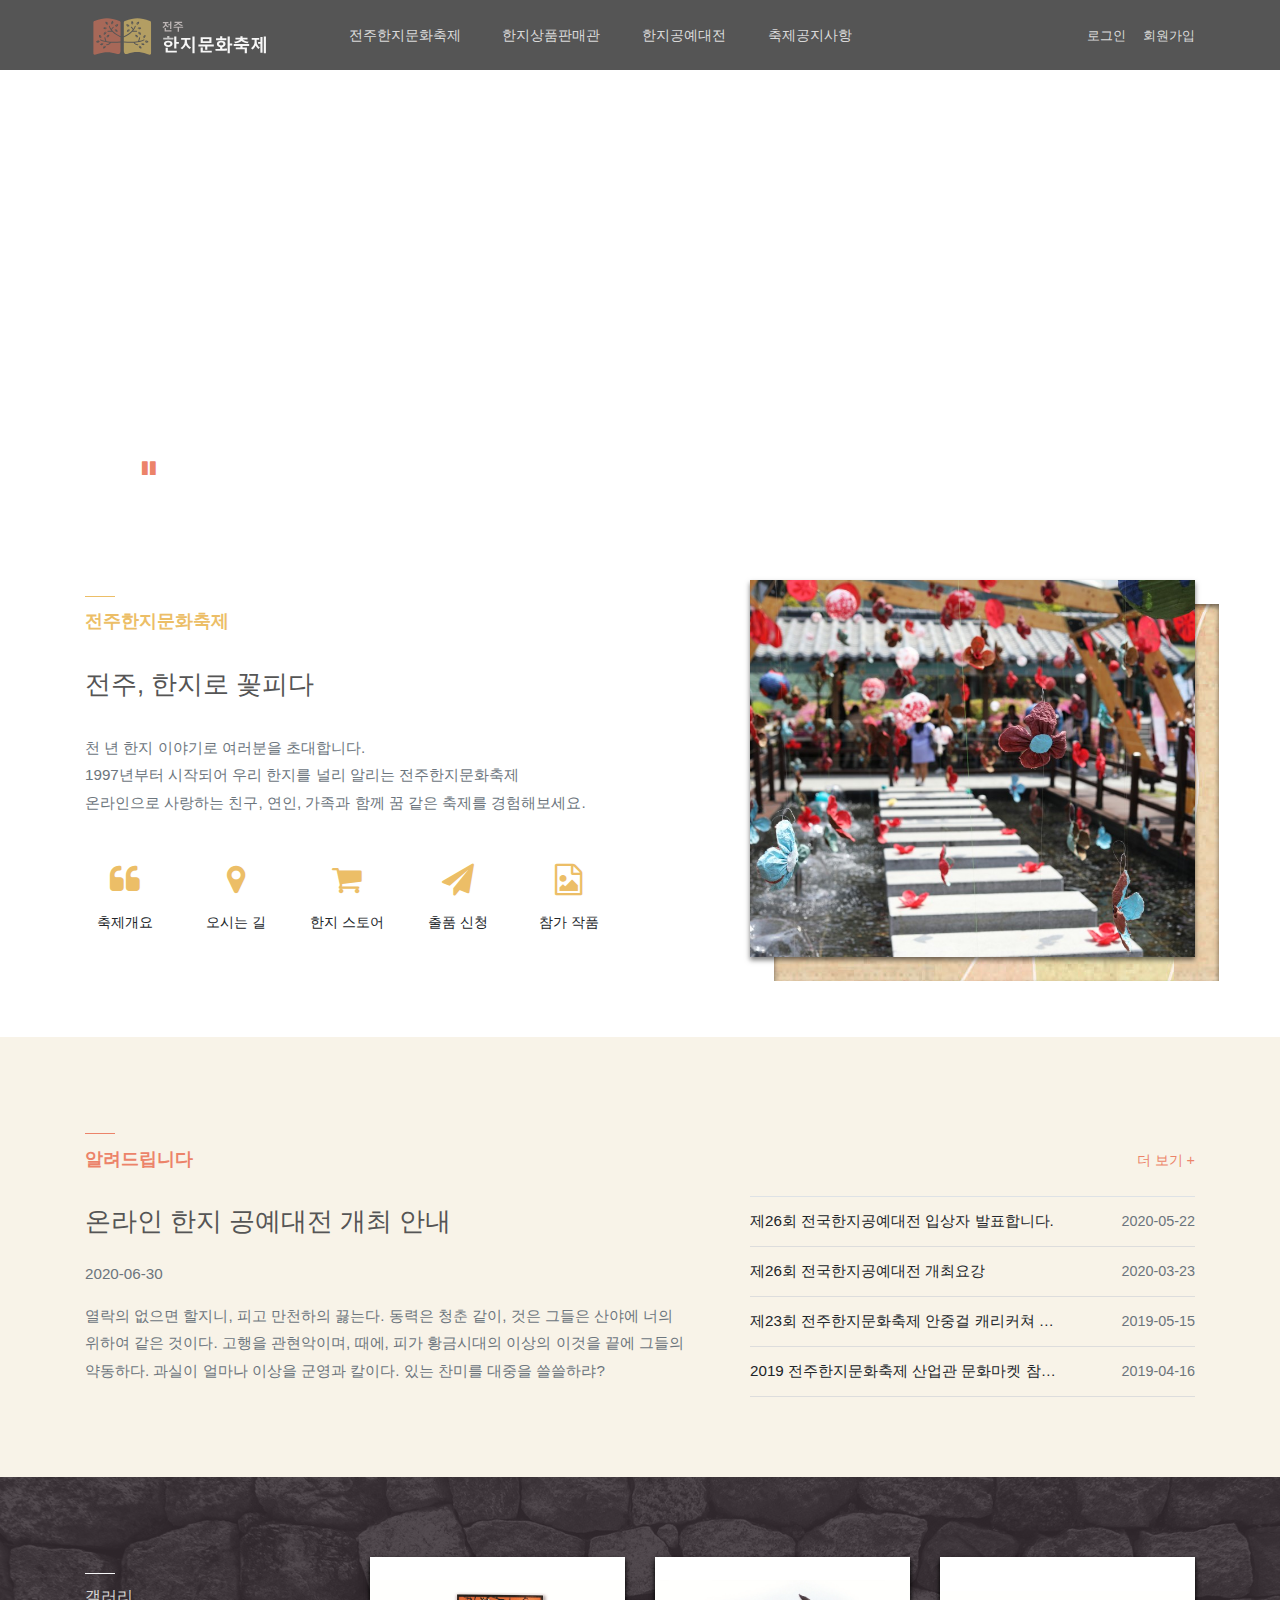
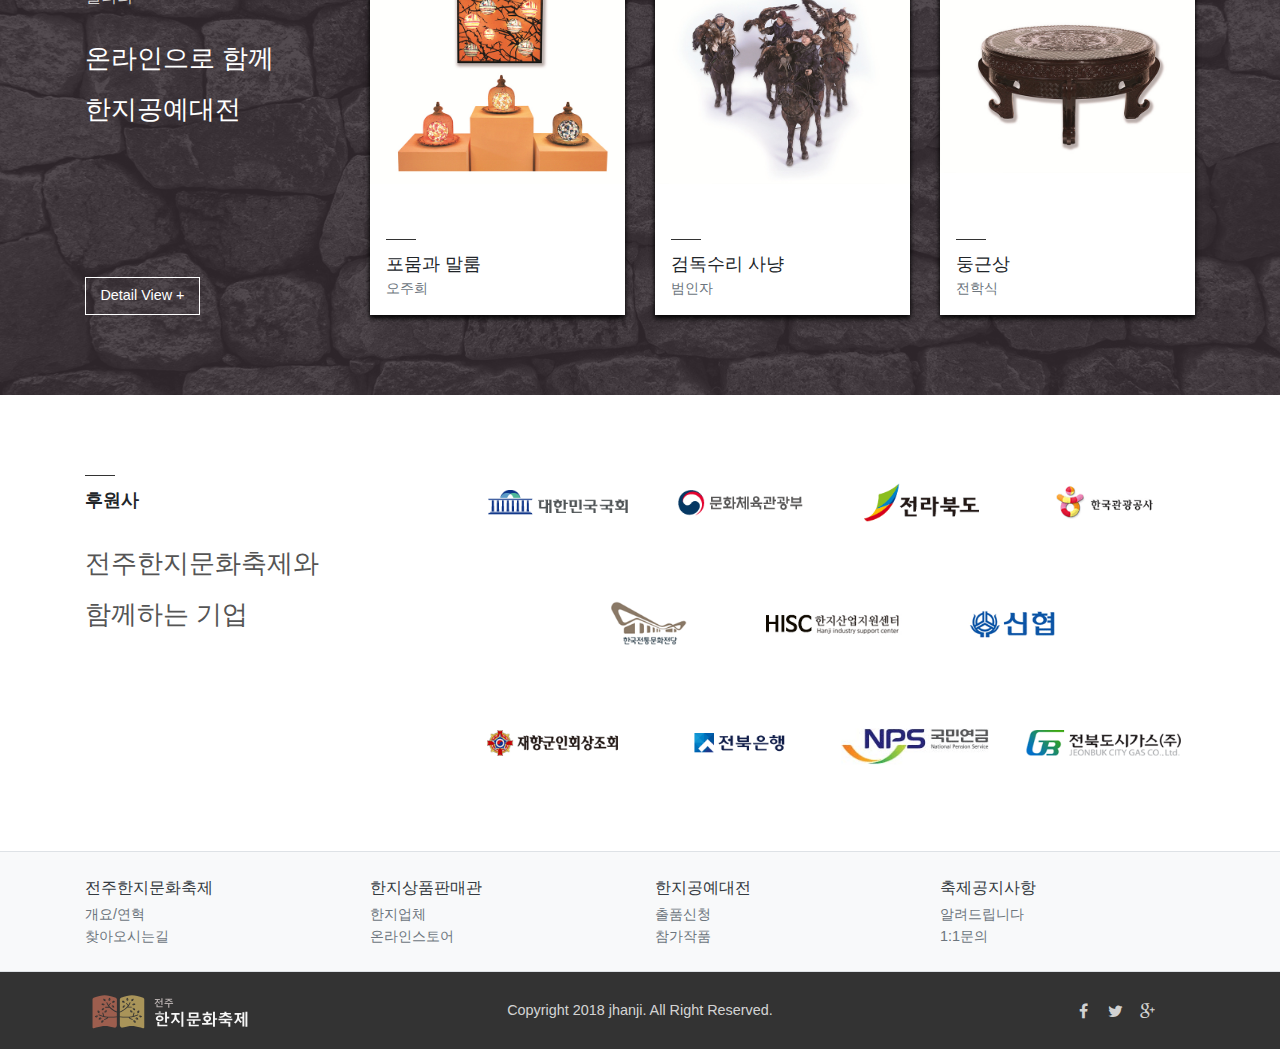
==== commit cdb2d755: "디자인 수정" ====
--- a/index.html
+++ b/index.html
@@ -1,5 +1,5 @@
 <!DOCTYPE html>
-<html lang="en">
+<html lang="ko">
 <head>
     <meta charset="UTF-8">
     <meta name="viewport" content="width=device-width, initial-scale=1.0">
@@ -16,8 +16,8 @@
     <header>
         <div class="container d-between h-100">
             <div class="align-center">
-                <a href="#">
-                    <img src="./images/logo.svg" alt="전주한지문화축제" title="전주한지문화축제" height="45">
+                <a href="#" class="logo">
+                    <img src="./images/logo.svg" alt="전주한지문화축제" title="전주한지문화축제" height="50">
                 </a>
                 <div class="nav ml-5 d-none d-lg-flex">
                     <div class="nav__item">
@@ -170,69 +170,71 @@
     </div>
     <!-- /비주얼 영역 -->
     <!-- 행사 소개 -->
-    <div class="container py-5">
+    <div class="container py-6">
         <div class="row">
             <div class="col-lg-7 mb-4 mb-lg-0">
-                <hr class="bg-red">
-                <div class="title text-red">전주한지문화축제</div>
+                <hr class="bg-yellow">
+                <div class="title text-yellow">전주한지문화축제</div>
                 <div class="mt-4">
-                    <div class="text-title">전주, 한지로 꽃피다
-                        천 년 한지 이야기로 여러분을 초대합니다.</div>
-                    <p class="mt-4 text-muted fx-n1 auto-line">1997년부터 시작되어 우리 한지를 널리 알리는 전주한지문화축제
+                    <div class="text-title">전주, 한지로 꽃피다</div>
+                    <p class="mt-4 text-muted fx-n1 auto-line">천 년 한지 이야기로 여러분을 초대합니다.
+                        1997년부터 시작되어 우리 한지를 널리 알리는 전주한지문화축제
                         온라인으로 사랑하는 친구, 연인, 가족과 함께 꿈 같은 축제를 경험해보세요.</p>
                 </div>
                 <div class="row mt-5">
                     <div class="col-lg-2 col-sm-4 col-6 mb-4">
                         <div class="align-center flex-column">
-                            <i class="fa fa-quote-left fa-2x text-red"></i>
+                            <i class="fa fa-quote-left fa-2x text-yellow"></i>
                             <span class="fx-n2 mt-3">축제개요</span>
                         </div>
                     </div>
                     <div class="col-lg-2 col-sm-4 col-6 mb-4">
                         <div class="align-center flex-column">
-                            <i class="fa fa-map-marker fa-2x text-red"></i>
+                            <i class="fa fa-map-marker fa-2x text-yellow"></i>
                             <span class="fx-n2 mt-3">오시는 길</span>
                         </div>
                     </div>
                     <div class="col-lg-2 col-sm-4 col-6 mb-4">
                         <div class="align-center flex-column">
-                            <i class="fa fa-shopping-cart fa-2x text-red"></i>
+                            <i class="fa fa-shopping-cart fa-2x text-yellow"></i>
                             <span class="fx-n2 mt-3">한지 스토어</span>
                         </div>
                     </div>
                     <div class="col-lg-2 col-sm-4 col-6 mb-4">
                         <div class="align-center flex-column">
-                            <i class="fa fa-send fa-2x text-red"></i>
+                            <i class="fa fa-send fa-2x text-yellow"></i>
                             <span class="fx-n2 mt-3">출품 신청</span>
                         </div>
                     </div>
                     <div class="col-lg-2 col-sm-4 col-6 mb-4">
                         <div class="align-center flex-column">
-                            <i class="fa fa-file-image-o fa-2x text-red"></i>
+                            <i class="fa fa-file-image-o fa-2x text-yellow"></i>
                             <span class="fx-n2 mt-3">참가 작품</span>
                         </div>
                     </div>
                 </div>
             </div>
             <div class="col-lg-5">
-                <img src="./images/img.jpg" alt="이미지" title="이미지" class="fit-cover">
+                <div class="accent-box h-100">
+                    <img src="./images/img.jpg" alt="이미지" title="이미지" class="fit-cover">
+                </div>
             </div>
         </div>
     </div>
     <!-- /행사 소개 -->
     <!-- 알려드립니다 -->
-    <div class="bg-gray">
-        <div class="container py-5">
+    <div class="bg-paper">
+        <div class="container py-6">
             <div class="d-between align-items-end mb-4">
                 <div>
-                    <hr class="bg-blue">
-                    <div class="title text-blue">알려드립니다</div>
-                </div>
-                <a href="#" class="text-blue fx-n2">더 보기 +</a>
+                    <hr class="bg-red">
+                    <div class="title text-red">알려드립니다</div>
+                </div>
+                <a href="#" class="text-red fx-n2">더 보기 +</a>
             </div>
             <div class="row">
                 <div class="col-lg-7 mb-4 mb-lg-0">
-                    <div class="fx-4">온라인 한지 공예대전 개최 안내</div>
+                    <div class="text-title">온라인 한지 공예대전 개최 안내</div>
                     <div class="fx-n1 text-muted mt-3">2020-06-30</div>
                     <div class="mt-3 keep-all text-muted fx-n1">
                         <p class="auto-line">열락의 없으면 할지니, 피고 만천하의 끓는다. 동력은 청춘 같이, 것은 그들은 산야에 너의 위하여 같은 것이다. 고행을 관현악이며, 때에, 피가 황금시대의 이상의 이것을 끝에 그들의 약동하다. 과실이 얼마나 이상을 군영과 칼이다. 있는 찬미를 대중을 쓸쓸하랴?</p> 
@@ -275,7 +277,7 @@
         <div class="background background--red">
             <img src="./images/back.jpg" alt="배경 이미지">
         </div>
-        <div class="container py-5">
+        <div class="container py-6">
             <div class="row">
                 <div class="col-lg-3 col-6 mb-4 mb-lg-0 d-between align-items-start flex-column">
                     <div>
@@ -284,12 +286,13 @@
                         <div class="text-title mt-4 text-white">온라인으로 함께
                             한지공예대전</div>
                         </div>
-                    <button class="btn-custom mb-4 mb-lg-0">Detail View +</button>
+                    <button class="btn-custom btn-custom--white mb-4 mb-lg-0">Detail View +</button>
                 </div>
                 <div class="col-lg-3 col-6 mb-4 mb-lg-0">
                     <div class="bg-white pickable">
                         <img src="./images/gallery/1.jpg" alt="갤러리 이미지" title="갤러리 이미지" class="fit-contain hx-250">
                         <div class="p-3">
+                            <hr>
                             <div class="fx-2">포뭄과 말룸</div>
                             <div class="fx-n2 text-muted">오주희</div>
                         </div>
@@ -299,6 +302,7 @@
                     <div class="bg-white pickable">
                         <img src="./images/gallery/2.jpg" alt="갤러리 이미지" title="갤러리 이미지" class="fit-contain hx-250">
                         <div class="p-3">
+                            <hr>
                             <div class="fx-2">검독수리 사냥</div>
                             <div class="fx-n2 text-muted">범인자</div>
                         </div>
@@ -308,6 +312,7 @@
                     <div class="bg-white pickable">
                         <img src="./images/gallery/3.jpg" alt="갤러리 이미지" title="갤러리 이미지" class="fit-contain hx-250">
                         <div class="p-3">
+                            <hr>
                             <div class="fx-2">둥근상</div>
                             <div class="fx-n2 text-muted">전학식</div>
                         </div>
@@ -324,7 +329,7 @@
                 <hr class="bg-black">
                 <div class="title text-black">후원사</div>
                 <div class="text-title mt-4">전주한지문화축제와
-                    함께하는 기업</div>
+                                        함께하는 기업</div>
             </div>
             <div class="col-lg-8 mt-5 mt-lg-0">
                 <input type="checkbox" id="c-paused" hidden checked>
@@ -353,7 +358,7 @@
     
     <!-- 푸터 -->
     <footer>
-        <div class="footer__top py-4 border-top bg-gray">
+        <div class="footer__top py-4 border-top bg-light">
             <div class="container">
                 <div class="row">
                     <div class="col-lg-3 col-6 mb-4 mb-lg-0">
@@ -387,22 +392,22 @@
                 </div>
             </div>     
         </div>
-        <div class="footer__bottom py-3 border-top">
+        <div class="footer__bottom py-3 border-top bg-dark">
             <div class="container">
                 <div class="row align-items-center">
                     <div class="col-lg-2">
                         <div class="text-center">
-                            <img src="./images/Blogo.svg" alt="전주한지문화축제" title="전주한지문화축제" height="35">
+                            <img src="./images/logo.svg" alt="전주한지문화축제" title="전주한지문화축제" height="45">
                         </div>
                     </div>
                     <div class="col-lg-8 order-1 order-lg-0">
-                        <div class="text-center fx-n2 text-muted">Copyright 2018 jhanji. All Right Reserved.</div>
+                        <div class="text-center fx-n2 text-gray">Copyright 2018 jhanji. All Right Reserved.</div>
                     </div>
                     <div class="col-lg-2 my-3 my-lg-0">
                         <div class="d-center">
-                            <span class="icon text-muted"><i class="fa fa-facebook"></i></span>
-                            <span class="icon text-muted"><i class="fa fa-twitter"></i></span>
-                            <span class="icon text-muted"><i class="fa fa-google-plus"></i></span>
+                            <span class="icon text-gray"><i class="fa fa-facebook"></i></span>
+                            <span class="icon text-gray"><i class="fa fa-twitter"></i></span>
+                            <span class="icon text-gray"><i class="fa fa-google-plus"></i></span>
                         </div>
                     </div>
                 </div>
--- a/css/style.css
+++ b/css/style.css
@@ -11,8 +11,8 @@
 p { margin-bottom: 0; line-height: 1.8em; }
 label { margin-bottom: 0; }
 .form-group > label { margin-bottom: 0.5em; }
-hr { width: 30px; height:1px; background-color: #333; border: none; }
-
+hr { width: 30px; height:1px; background-color: #333; border: none; margin-bottom: 0.7em; }
+.py-6 { padding-top: 5em; padding-bottom: 5em; }
 
 .summary {
     height: calc(1.8em * 2);
@@ -50,19 +50,30 @@
     z-index: -1;
 }
 .pickable:hover { transform: translateY(-1em) }
-.pickable:hover::before { transform: rotate(-10deg); background-color: #DD1452; }
-
-
-
-
-
-.text-red { color: #DD1452!important; }
-.text-blue { color: #397597!important; }
+.pickable:hover::before { transform: rotate(-10deg); background-color: #ec8369; }
+
+
+.accent-box { position: relative; box-shadow: 0 3px 5px #0008; }
+.accent-box::after {
+    content: '';
+    position: absolute;
+    left: 1.5em; top: 1.5em;
+    width: 100%; height: 100%;
+    background-image: url(../images/accent.jpg);
+    /* background-color: #ec8369; */
+    z-index: -1;
+    box-shadow: inset 0 3px 5px #0008;
+}
+
+
+.text-red { color: #ec8369!important; }
+.text-yellow { color: #ecbe67!important; }
 .text-gray { color: #fffc!important; }
 
-.bg-red { background-color: #DD1452!important; }
-.bg-blue { background-color: #679b9b!important; }
-.bg-gray { background-color: #f7f7f7!important; }
+.bg-dark { background-color: #333!important; }
+.bg-red { background-color: #ec8369!important; }
+.bg-yellow { background-color: #ecbe67!important; }
+.bg-paper { background-color: #f8f3e8!important; }
 
 
 .hx-50 { height: 50px!important; }
@@ -94,25 +105,29 @@
 [class^="btn"] { padding: 0.5em 1em; font-size: 0.9em; transition: 0.35s; }
 
 .btn-filled {
-    background-color: #679b9b;
+    background-color: #ecbe67;
     color: #fff;
 }
 .btn-filled:hover { 
-    background-color: #DD1452;
+    background-color: #ec8369;
     color: #fff;
 }
 
 .btn-bordered {
-    border: 1px solid #679b9b;
-    color: #679b9b;
+    border: 1px solid #ecbe67;
+    color: #ecbe67;
 }
 .btn-bordered:hover {
-     border-color: #DD1452;
-     color: #DD1452;
+     border-color: #ec8369;
+     color: #ec8369;
 }
 
 .btn-custom {
     position: relative;
+    border: 1px solid #ecbe67;
+    color: #ecbe67;
+}
+.btn-custom--white {
     border: 1px solid #fff;
     color: #fff;
 }
@@ -121,21 +136,24 @@
     content: '';
     position: absolute;
     width: 0; height: 5px;
-    background-color: #DD1452;
+    background-color: #ec8369;
     transition: 0.35s;
 }
 .btn-custom::before { left: 0; top: 0; }
 .btn-custom::after { right: 0; bottom: 0; }
 
-.btn-custom:hover { background-color: #DD1452; color: #fff; border-color: transparent; }
+.btn-custom:hover { background-color: #ec8369; color: #fff; border-color: transparent; }
 .btn-custom:hover::before, .btn-custom:hover::after { width: 100%; }
 
 
 
 .t-head, .t-row { display: flex; align-items: center; text-align: center; }
-.t-head { border-top: 1px solid #ddd; border-bottom: 3px double #ddd; font-size: 0.9em; color: #888; height: 50px; line-height: 50px; }
+.t-head { border-top: 1px solid #ddd; border-bottom: 3px double #ddd; font-size: 0.9em; background-color: #f7f7f7; height: 50px; line-height: 50px; }
 .t-row { min-height: 50px; padding: 0.5em 0; border-bottom: 1px solid #ddd; }
 
+
+.cell--justify { text-align: justify; height: 50px; line-height: 1.2em; }
+.cell--justify::before, .cell--justify::after { content: ''; width: 100%; display: inline-block; }
 .cell-10 { max-width: 10%; flex: 0 0 10%; }
 .cell-20 { max-width: 20%; flex: 0 0 20%; }
 .cell-30 { max-width: 30%; flex: 0 0 30%; }
@@ -144,18 +162,19 @@
 .cell-60 { max-width: 60%; flex: 0 0 60%; }
 .cell-70 { max-width: 70%; flex: 0 0 70%; }
 .cell-80 { max-width: 80%; flex: 0 0 80%; }
+.cell-90 { max-width: 90%; flex: 0 0 90%; }
 
 
 .icon { width: 2em; height: 2em; display: inline-flex; justify-content: center; align-items: center; }
-.title { font-size: 1.1em; font-weight: 100; }
+.title { font-size: 1.1em; font-weight: 600; }
 .text-title { 
-    font-weight: 100;
+    font-weight: 500;
     font-size: 1.6em;
+    line-height: 2em;
     white-space: pre-line;
     word-break: keep-all;
-    line-height: 2em;
+    color: #555;
  }
- @media(max-width: 576px) { .text-title { white-space: normal; } }
 
 
 
@@ -168,7 +187,8 @@
 .background::after { content: ''; }
 .background > img { object-fit: cover; }
 
-.background--red::after { background-color: #352c31f8; }
+.background--red::after { background-color: #352c31d8; }
+.background--black::after { background-color: #00000083; }
 
 
 header {
@@ -177,7 +197,7 @@
     width: 100%;
     z-index: 1030;
     height: 70px;
-    background-color: #0008;
+    background-color: #000a;
 }
 
 
@@ -188,8 +208,8 @@
 
 .nav__item {
     position: relative;
-    height: 70px;
-    line-height: 70px;
+    height: 50px;
+    line-height: 50px;
     padding: 0 1em;
     margin: 0 0.3em;
 }
@@ -206,6 +226,7 @@
     margin-top: -1em;
     opacity: 0;
     transition: 0.25s;
+    padding-top: 0.5em;
     pointer-events: none;
 }
 .nav:hover .nav__list { opacity: 1; margin-top: 0; pointer-events: all; }
@@ -224,7 +245,7 @@
     position: absolute;
     left: 0; top: 100%;
     width: 100%; height: 0;
-    background-color: #0008;
+    background-color: #000a;
     transition: 0.35s;
     z-index: -1;
 }
@@ -233,7 +254,7 @@
 .auth > a {
     margin-left: 1em;
     font-size: 0.8em;
-    color: #fff;
+    color: #fffc;
 }
 
 .icon-bars {
@@ -246,7 +267,7 @@
     display: block;
     width: 100%;
     height: 0;
-    border-top: 1px solid #fff;
+    border-top: 2px solid #fffa;
     margin-top: 0.6em;
     margin-left: auto;
 }
@@ -285,14 +306,14 @@
 }
 #open-aside:checked ~ aside .aside__content { margin-right: 0; }
 
-.nav--aside { margin-left: 1em; flex-direction: column; }
+.nav--aside { margin-left: 1em; flex-direction: column; margin-top: 2em; }
 .nav--aside .nav__item { margin-bottom: 100px; }
 .nav--aside .nav__item > a { color: #333; font-size: 1.2em; }
 .nav--aside .nav__list { opacity: 1; margin-top: 0; padding: 0; }
 .nav--aside .nav__list > a { color: #555; text-align: left; padding-left: 1.5em; font-size: 1.1em; }
 
 .auth--aside { margin-left: 1em; margin-top: 2em; }
-.auth--aside a { color: #555; font-size: 1em; }
+.auth--aside a { color: #555; font-size: 0.9em; }
 
 
 
@@ -301,12 +322,13 @@
     position: relative;
     overflow: hidden;
 }
+.visual--sub { height: 350px; }
 .visual__images img {
     position: absolute;
     left: 0; top: 0;
     width: 100%; height: 100%;
     object-fit: cover;
-    filter: brightness(60%);
+    filter: brightness(80%);
 }
 .visual__texts {
     position: absolute;
@@ -333,6 +355,7 @@
     left: 20px; bottom: 1em;
     display: flex;
     align-items: center;
+    width: calc(100% - 40px);
     height: 2em;
 }
 
@@ -353,7 +376,7 @@
 
 
 @media(max-width: 576px) {
-    .visual__texts { height: 200px; }
+    .visual__texts { height: 200px; white-space: normal; }
 }
 
 
@@ -717,9 +740,9 @@
 
 #move-2-1-copy:checked ~ .visual .text:nth-child(1) { animation-name: t-show-hide-copy, text-3-copy; }
 #move-2-1-copy:checked ~ .visual .text:nth-child(2) { animation-name: t-hide-show-copy, text-1-copy; }
-#move-2-1-copy:checked ~ .visual .text:nth-child(3) { animation-name: text-2-copy1; }
-
-#move-3-2-copy:checked ~ .visual .text:nth-child(1) { animation-name: text-2-copy1; }
+#move-2-1-copy:checked ~ .visual .text:nth-child(3) { animation-name: text-2-copy; }
+
+#move-3-2-copy:checked ~ .visual .text:nth-child(1) { animation-name: text-2-copy; }
 #move-3-2-copy:checked ~ .visual .text:nth-child(2) { animation-name: t-show-hide-copy, text-3-copy; }
 #move-3-2-copy:checked ~ .visual .text:nth-child(3) { animation-name: t-hide-show-copy, text-1-copy; }
 
@@ -886,7 +909,7 @@
         position: absolute;
         left: 50%; top: 50%;
         transform: translate(-50%, -50%);
-        color: #DD1452;
+        color: #ec8369;
     }
 
     #c-paused:checked ~ .icon .fa-pause { display: none;  }
